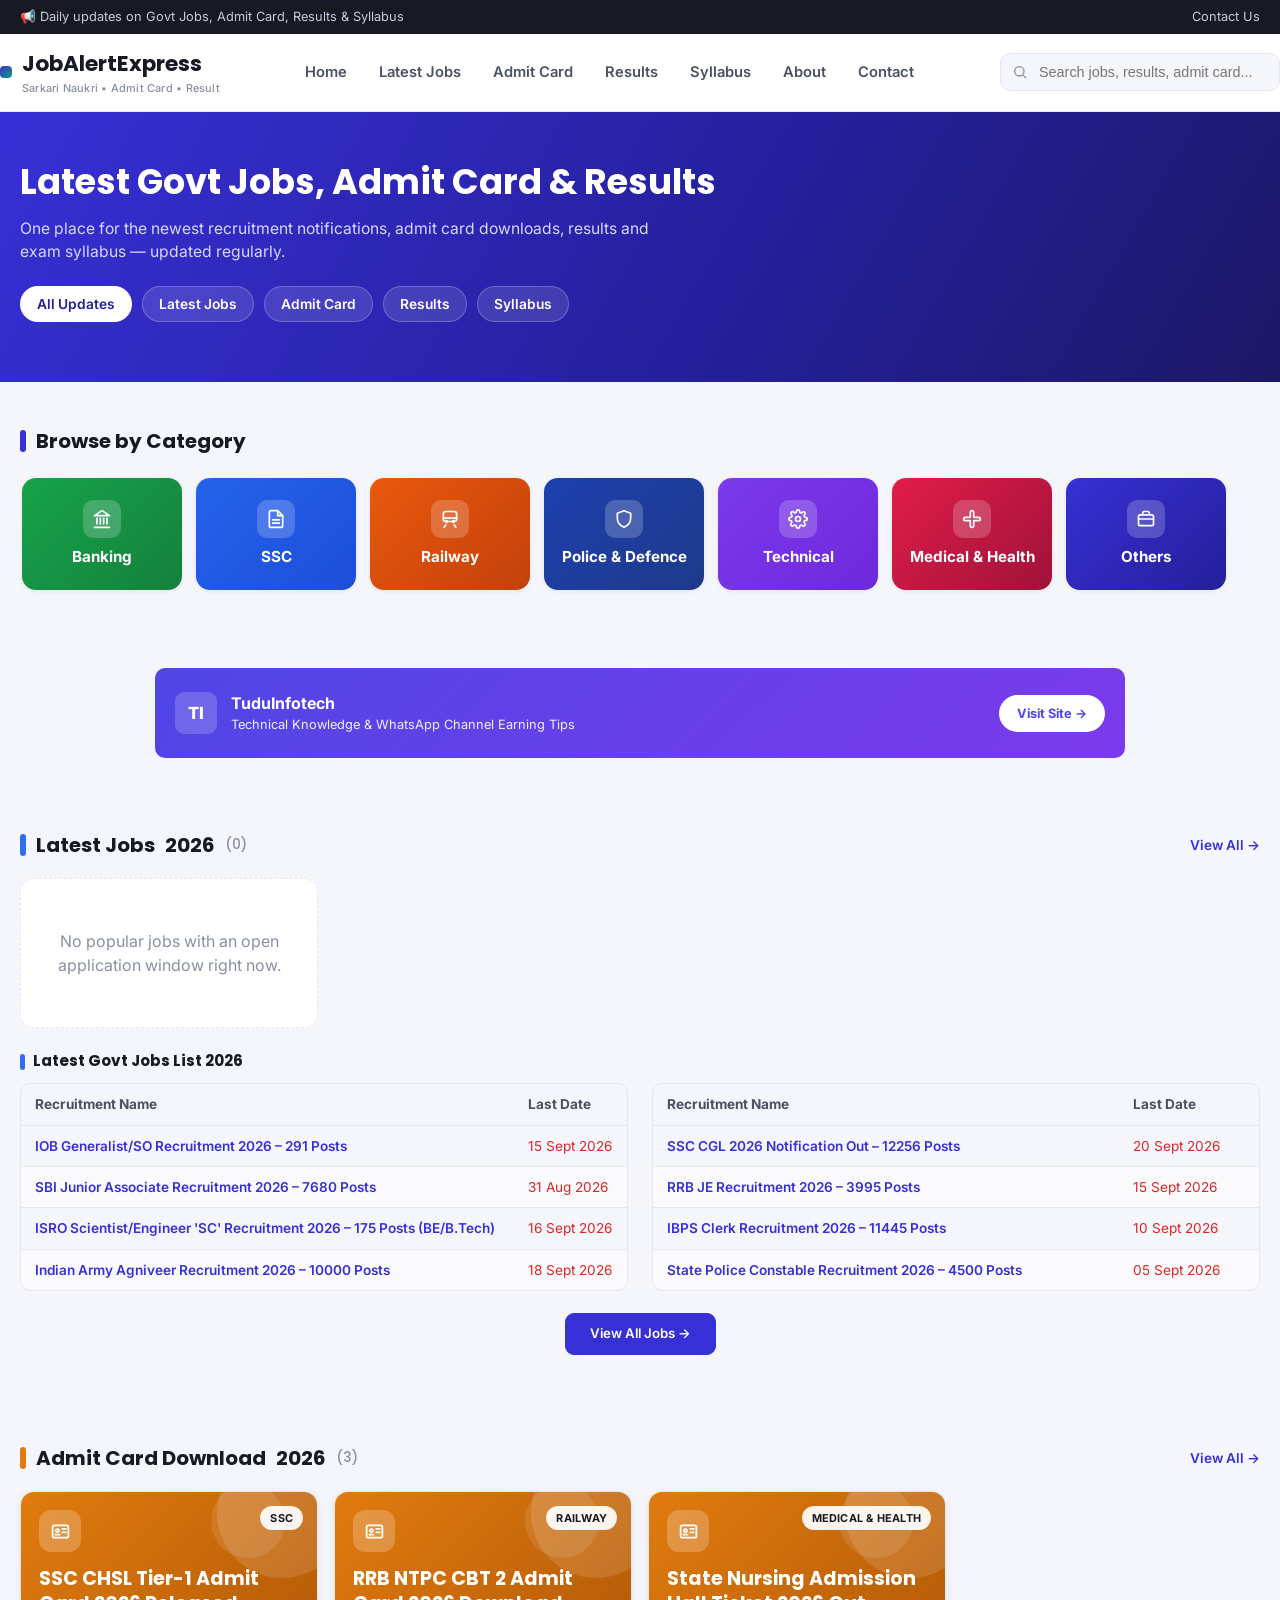
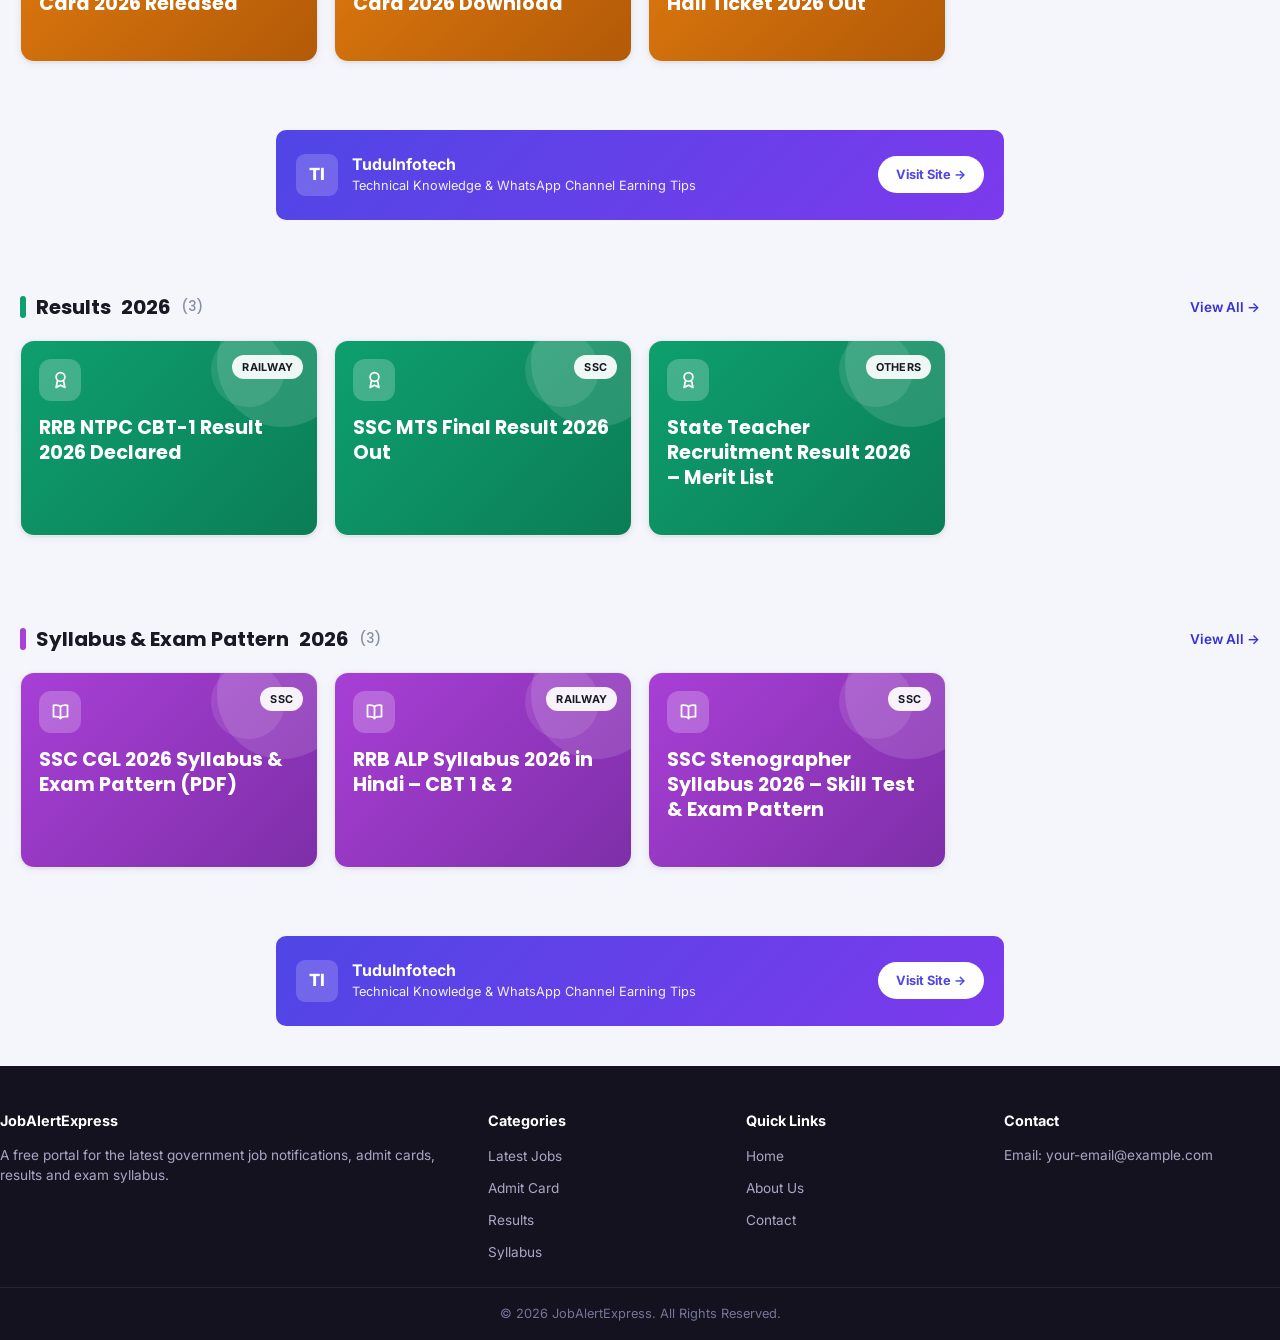
==== index.html @ 08c93937 "Initial commit: JobAlertExpress static job-recruitment site Static site (no backend/build step) for " ====
<!DOCTYPE html>
<html lang="en">
<head>
<meta charset="UTF-8">
<meta name="viewport" content="width=device-width, initial-scale=1.0">
<title>JobAlertExpress — Latest Govt Jobs, Admit Card & Results</title>
<meta name="description" content="Latest government job notifications, admit card downloads, results and exam syllabus at one place.">
<meta name="robots" content="index, follow">
<link rel="canonical" href="https://www.jobalertexpress.com/index.html">
<meta property="og:title" content="JobAlertExpress — Latest Govt Jobs, Admit Card & Results">
<meta property="og:description" content="Latest government job notifications, admit card downloads, results and exam syllabus at one place.">
<meta property="og:url" content="https://www.jobalertexpress.com/index.html">
<meta property="og:type" content="website">
<meta property="og:site_name" content="JobAlertExpress">
<meta name="twitter:card" content="summary">
<meta name="twitter:title" content="JobAlertExpress — Latest Govt Jobs, Admit Card & Results">
<meta name="twitter:description" content="Latest government job notifications, admit card downloads, results and exam syllabus at one place.">
<link rel="icon" href="data:image/svg+xml,<svg xmlns=%22http://www.w3.org/2000/svg%22 viewBox=%220 0 32 32%22><rect width=%2232%22 height=%2232%22 rx=%228%22 fill=%22%233730d6%22/><text x=%2216%22 y=%2222%22 font-size=%2218%22 text-anchor=%22middle%22 fill=%22white%22 font-family=%22sans-serif%22>J</text></svg>">
<link rel="stylesheet" href="css/style.css">
</head>
<body>

<div class="topbar">
  <div class="container">
    <span>📢 Daily updates on Govt Jobs, Admit Card, Results &amp; Syllabus</span>
    <span><a href="contact.html">Contact Us</a></span>
  </div>
</div>

<header class="site-header">
  <div class="container header-inner">
    <a href="index.html" class="brand">
      <span class="dot"></span>
      <span>JobAlertExpress<br><small>Sarkari Naukri • Admit Card • Result</small></span>
    </a>

    <nav class="main-nav" id="mainNav">
      <a href="index.html">Home</a>
      <a href="latest-jobs.html">Latest Jobs</a>
      <a href="admit-card.html">Admit Card</a>
      <a href="results.html">Results</a>
      <a href="syllabus.html">Syllabus</a>
      <a href="about.html">About</a>
      <a href="contact.html">Contact</a>
    </nav>

    <div style="display:flex; align-items:center; gap:10px;">
      <div class="search-wrap">
        <svg width="16" height="16" viewBox="0 0 24 24" fill="none" stroke="currentColor" stroke-width="2"><circle cx="11" cy="11" r="7"/><line x1="21" y1="21" x2="16.65" y2="16.65"/></svg>
        <input type="text" id="searchInput" placeholder="Search jobs, results, admit card..." autocomplete="off">
        <div class="search-results" id="searchResults"></div>
      </div>
      <button class="menu-toggle" id="menuToggle" aria-label="Toggle menu">☰</button>
    </div>
  </div>
</header>

<section class="hero">
  <div class="container">
    <h1>Latest Govt Jobs, Admit Card &amp; Results</h1>
    <p>One place for the newest recruitment notifications, admit card downloads, results and exam syllabus — updated regularly.</p>
    <div class="chip-row">
      <button class="chip active" data-filter="all">All Updates</button>
      <button class="chip" data-filter="jobs">Latest Jobs</button>
      <button class="chip" data-filter="admitcard">Admit Card</button>
      <button class="chip" data-filter="results">Results</button>
      <button class="chip" data-filter="syllabus">Syllabus</button>
    </div>
  </div>
</section>

<main class="container">

  <section class="section category-slider-section">
    <div class="section-head">
      <h2><span class="bar" style="background:var(--brand)"></span>Browse by Category</h2>
    </div>
    <div class="category-slider">
      <div class="category-slider-track" id="categorySliderTrack"></div>
    </div>
  </section>

  <div data-ad-slot="homeTop"></div>

  <section class="section cat-section" id="jobs" data-section="jobs">
    <div class="section-head">
      <h2><span class="bar" style="background:var(--job)"></span>Latest Jobs <span data-year></span> <span style="color:var(--muted); font-weight:500; font-size:.85rem;">(<span data-count="job">0</span>)</span></h2>
      <a class="view-all" href="latest-jobs.html">View All →</a>
    </div>
    <div class="grid" data-category="job"></div>

    <div id="categoryListSection"></div>

    <div style="text-align:center; margin-top:18px;">
      <a class="btn primary" href="latest-jobs.html" style="display:inline-flex; width:auto; padding:10px 24px;">View All Jobs →</a>
    </div>
  </section>

  <section class="section cat-section" id="admitcard" data-section="admitcard">
    <div class="section-head">
      <h2><span class="bar" style="background:var(--admitcard)"></span>Admit Card Download <span data-year></span> <span style="color:var(--muted); font-weight:500; font-size:.85rem;">(<span data-count="admitcard">0</span>)</span></h2>
      <a class="view-all" href="admit-card.html">View All →</a>
    </div>
    <div class="grid" data-category="admitcard"></div>
  </section>

  <div data-ad-slot="homeMiddle"></div>

  <section class="section cat-section" id="results" data-section="results">
    <div class="section-head">
      <h2><span class="bar" style="background:var(--result)"></span>Results <span data-year></span> <span style="color:var(--muted); font-weight:500; font-size:.85rem;">(<span data-count="result">0</span>)</span></h2>
      <a class="view-all" href="results.html">View All →</a>
    </div>
    <div class="grid" data-category="result"></div>
  </section>

  <section class="section cat-section" id="syllabus" data-section="syllabus">
    <div class="section-head">
      <h2><span class="bar" style="background:var(--syllabus)"></span>Syllabus &amp; Exam Pattern <span data-year></span> <span style="color:var(--muted); font-weight:500; font-size:.85rem;">(<span data-count="syllabus">0</span>)</span></h2>
      <a class="view-all" href="syllabus.html">View All →</a>
    </div>
    <div class="grid" data-category="syllabus"></div>
  </section>

  <div data-ad-slot="homeBottom"></div>

</main>

<footer id="contact">
  <div class="container footer-grid">
    <div>
      <h4>JobAlertExpress</h4>
      <p>A free portal for the latest government job notifications, admit cards, results and exam syllabus.</p>
    </div>
    <div>
      <h4>Categories</h4>
      <ul>
        <li><a href="latest-jobs.html">Latest Jobs</a></li>
        <li><a href="admit-card.html">Admit Card</a></li>
        <li><a href="results.html">Results</a></li>
        <li><a href="syllabus.html">Syllabus</a></li>
      </ul>
    </div>
    <div>
      <h4>Quick Links</h4>
      <ul>
        <li><a href="index.html">Home</a></li>
        <li><a href="about.html">About Us</a></li>
        <li><a href="contact.html">Contact</a></li>
      </ul>
    </div>
    <div>
      <h4>Contact</h4>
      <p>Email: your-email@example.com</p>
    </div>
  </div>
  <div class="footer-bottom">© 2026 JobAlertExpress. All Rights Reserved.</div>
</footer>

<script src="data/posts.js"></script>
<script src="data/ads.js"></script>
<script src="js/common.js"></script>
<script src="js/ads.js"></script>
<script src="js/app.js"></script>
</body>
</html>
---- css/style.css ----
@import url('https://fonts.googleapis.com/css2?family=Poppins:wght@500;600;700&family=Inter:wght@400;500;600&display=swap');

:root{
  --ink: #171923;
  --ink-soft: #4a5160;
  --muted: #8890a0;
  --line: #e6e8f0;
  --bg: #f5f6fb;
  --card: #ffffff;

  --brand: #3730d6;
  --brand-dark: #241f99;
  --brand-light: #eceafd;

  --job: #2f6fed;
  --job-bg: #eaf1ff;
  --admitcard: #e07b0e;
  --admitcard-bg: #fff3e6;
  --result: #0e9f6e;
  --result-bg: #e6f9f1;
  --syllabus: #a83fd6;
  --syllabus-bg: #f6e9fc;

  --danger: #dc2626;

  --radius: 14px;
  --shadow: 0 2px 10px rgba(23,25,35,.06), 0 1px 2px rgba(23,25,35,.05);
  --shadow-hover: 0 10px 24px rgba(23,25,35,.10);
}

*{ box-sizing: border-box; }
html{ scroll-behavior: smooth; }
body{
  margin:0;
  font-family:'Inter',system-ui,sans-serif;
  color:var(--ink);
  background:var(--bg);
  line-height:1.5;
}
h1,h2,h3,.brand{ font-family:'Poppins',system-ui,sans-serif; }
a{ color:inherit; text-decoration:none; }
img{ max-width:100%; display:block; }
.container{ width:100%; max-width:1320px; margin:0 auto; padding:0 20px; }
button{ font-family:inherit; cursor:pointer; }

/* ---------- Top bar ---------- */
.topbar{
  background:var(--ink);
  color:#c9cbe0;
  font-size:.8rem;
}
.topbar .container{ display:flex; justify-content:space-between; align-items:center; height:34px; gap:12px; flex-wrap:wrap; }
.topbar a{ color:#c9cbe0; }
.topbar a:hover{ color:#fff; }

/* ---------- Header ---------- */
header.site-header{
  position:sticky; top:0; z-index:50;
  background:var(--card);
  border-bottom:1px solid var(--line);
}
.header-inner{
  display:flex; align-items:center; justify-content:space-between;
  gap:20px; padding:14px 0;
}
.brand{
  display:flex; align-items:center; gap:10px;
  font-weight:700; font-size:1.35rem; color:var(--ink);
}
.brand .dot{
  width:12px; height:12px; border-radius:4px;
  background:linear-gradient(135deg,var(--brand),var(--result));
  display:inline-block;
}
.brand small{ display:block; font-family:'Inter',sans-serif; font-weight:500; font-size:.68rem; color:var(--muted); letter-spacing:.02em; }

nav.main-nav{ display:flex; gap:4px; }
nav.main-nav a{
  padding:8px 14px; border-radius:8px; font-weight:600; font-size:.92rem; color:var(--ink-soft);
  white-space:nowrap;
}
nav.main-nav a:hover{ background:var(--brand-light); color:var(--brand); }

.search-wrap{ position:relative; width:280px; }
.search-wrap input{
  width:100%; padding:10px 14px 10px 38px; border-radius:10px;
  border:1px solid var(--line); background:var(--bg); font-size:.9rem; color:var(--ink);
  outline:none; transition:border-color .15s, background .15s;
}
.search-wrap input:focus{ border-color:var(--brand); background:#fff; }
.search-wrap svg{ position:absolute; left:12px; top:50%; transform:translateY(-50%); color:var(--muted); }

.search-results{
  position:absolute; top:calc(100% + 8px); left:0; right:0;
  background:#fff; border:1px solid var(--line); border-radius:12px;
  box-shadow:var(--shadow-hover); max-height:360px; overflow-y:auto;
  display:none; z-index:60;
}
.search-results.show{ display:block; }
.search-results a{
  display:flex; gap:8px; align-items:baseline; padding:10px 14px;
  border-bottom:1px solid var(--line); font-size:.86rem;
}
.search-results a:last-child{ border-bottom:none; }
.search-results a:hover{ background:var(--brand-light); }
.search-results .sr-title{ font-weight:600; flex:1; }
.search-results .sr-empty{ padding:16px; color:var(--muted); font-size:.86rem; text-align:center; }

.menu-toggle{ display:none; background:none; border:none; font-size:1.5rem; color:var(--ink); }

/* ---------- Hero ---------- */
.hero{
  background:linear-gradient(120deg,var(--brand) 0%, var(--brand-dark) 60%, #1c1866 100%);
  color:#fff; padding:44px 0 60px;
}
.hero h1{ font-size:clamp(1.5rem,3.2vw,2.2rem); margin:0 0 8px; }
.hero p{ margin:0 0 22px; color:#d9d8ff; max-width:640px; font-size:.98rem; }

.chip-row{ display:flex; flex-wrap:wrap; gap:10px; margin-top:18px; }
.chip{
  background:rgba(255,255,255,.12); border:1px solid rgba(255,255,255,.22);
  color:#fff; padding:9px 16px; border-radius:999px; font-size:.86rem; font-weight:600;
  transition:background .15s, transform .15s;
}
.chip:hover{ background:rgba(255,255,255,.22); transform:translateY(-1px); }
.chip.active{ background:#fff; color:var(--brand-dark); }

/* ---------- Section headers ---------- */
.section{ padding:44px 0; }
.page-intro{
  color:var(--ink-soft); font-size:.92rem; line-height:1.65; max-width:900px; margin:10px 0 20px;
}
.content-heading{
  font-size:1.15rem; margin:30px 0 12px; display:flex; align-items:center; gap:10px; color:var(--ink);
}
.content-heading .bar{ width:6px; height:20px; border-radius:3px; background:var(--brand); display:inline-block; }

.content-with-sidebar{ display:grid; grid-template-columns:2fr 1fr; gap:24px; align-items:start; margin-top:10px; }
.content-with-sidebar aside{ position:sticky; top:104px; }

.section-head{
  display:flex; align-items:center; justify-content:space-between; margin-bottom:18px; gap:12px; flex-wrap:wrap;
}
.section-head h2{
  font-size:1.25rem; margin:0; display:flex; align-items:center; gap:10px;
}
.section-head .bar{ width:6px; height:22px; border-radius:3px; display:inline-block; }
.view-all{ font-size:.85rem; font-weight:600; color:var(--brand); }
.view-all:hover{ text-decoration:underline; }

/* ---------- Category slider (homepage) ---------- */
.category-slider{ position:relative; display:flex; align-items:center; gap:10px; }
.category-slider-track{
  display:flex; gap:14px; overflow-x:auto; scroll-snap-type:x mandatory; scroll-behavior:smooth;
  padding:4px 2px 10px; flex:1; scrollbar-width:none;
}
.category-slider-track::-webkit-scrollbar{ display:none; }
.category-slide{
  scroll-snap-align:start; flex:0 0 160px; display:flex; flex-direction:column; align-items:center;
  justify-content:center; gap:8px; padding:22px 14px; border-radius:14px; color:#fff; text-decoration:none;
  box-shadow:0 1px 4px rgba(23,25,35,.08); transition:transform .15s, box-shadow .15s;
}
.category-slide:hover{ transform:translateY(-3px); box-shadow:0 4px 12px rgba(23,25,35,.10); }
.category-slide-icon{
  width:38px; height:38px; display:flex; align-items:center; justify-content:center;
  background:rgba(255,255,255,.2); border-radius:10px;
}
.category-slide-icon svg{ width:20px; height:20px; }
.category-slide-label{ font-weight:700; font-size:.95rem; }
.category-slide-count{ font-size:.75rem; opacity:.9; }

/* ---------- Category pills (homepage, duplicate of the slider above) ---------- */
.category-pills{ display:flex; flex-wrap:wrap; gap:12px; }
.category-pill{
  display:inline-flex; align-items:center; gap:9px; padding:8px 18px 8px 8px;
  border-radius:999px; background:var(--card); border:1px solid var(--line); color:var(--ink);
  text-decoration:none; font-weight:700; font-size:.88rem;
  box-shadow:0 1px 3px rgba(23,25,35,.06); transition:transform .15s, box-shadow .15s, border-color .15s;
}
.category-pill:hover{ transform:translateY(-2px); box-shadow:0 3px 8px rgba(23,25,35,.08); border-color:var(--brand); }
.category-pill-icon{
  width:28px; height:28px; flex-shrink:0; border-radius:50%; color:#fff;
  display:flex; align-items:center; justify-content:center;
}
.category-pill-icon svg{ width:15px; height:15px; }
/* ---------- Cards grid ---------- */
.grid{ display:grid; grid-template-columns:repeat(3,1fr); gap:16px; }
.grid[data-category], #categoryGrid, #sectorGrid{ grid-template-columns:repeat(4,1fr); }
.related-grid{ grid-template-columns:repeat(2,1fr); }
.card{
  background:var(--card); border:1px solid var(--line); border-radius:var(--radius);
  padding:0; overflow:hidden; box-shadow:var(--shadow); transition:box-shadow .15s, transform .15s;
  display:flex; flex-direction:column;
}
.card:hover{ box-shadow:var(--shadow-hover); transform:translateY(-2px); }

.badge{
  display:inline-flex; align-items:center; gap:6px;
  font-size:.7rem; font-weight:700; letter-spacing:.03em; text-transform:uppercase;
  padding:4px 10px; border-radius:999px; width:fit-content;
}
.badge.job{ color:var(--job); background:var(--job-bg); }
.badge.admitcard{ color:var(--admitcard); background:var(--admitcard-bg); }
.badge.result{ color:var(--result); background:var(--result-bg); }
.badge.syllabus{ color:var(--syllabus); background:var(--syllabus-bg); }

/* Card banner (coloured header with icon + title) */
.card-banner{ position:relative; padding:18px 18px 40px; overflow:hidden; color:#fff; flex:1; display:flex; flex-direction:column; }
.card-banner.job{ background:linear-gradient(135deg, var(--job), #1d4fbf); }
.card-banner.admitcard{ background:linear-gradient(135deg, var(--admitcard), #b35a08); }
.card-banner.result{ background:linear-gradient(135deg, var(--result), #0b7d57); }
.card-banner.syllabus{ background:linear-gradient(135deg, var(--syllabus), #7e2fa8); }
.card-banner-decor{
  position:absolute; top:-44px; right:-30px; width:130px; height:130px; border-radius:50%;
  background:rgba(255,255,255,.12); pointer-events:none;
}
.card-banner-decor::after{
  content:''; position:absolute; top:36px; left:-6px; width:74px; height:74px; border-radius:50%;
  background:rgba(255,255,255,.10);
}
.card-icon-badge{
  position:relative; z-index:1; width:42px; height:42px; border-radius:12px;
  background:rgba(255,255,255,.22); display:flex; align-items:center; justify-content:center; margin-bottom:14px;
}
.card-icon-badge svg{ width:21px; height:21px; }
.card-category-badge{
  position:absolute; top:14px; right:14px; z-index:1; max-width:56%;
  font-size:.68rem; font-weight:700; letter-spacing:.02em; text-transform:uppercase; text-align:right;
  padding:4px 10px; border-radius:999px; background:rgba(255,255,255,.92); color:var(--ink);
  overflow:hidden; text-overflow:ellipsis; white-space:nowrap;
}
.card-title{ position:relative; z-index:1; font-size:1.2rem; margin:0 0 4px; line-height:1.32; }
.card-title a{ color:#fff; }
.card-title a:hover{ text-decoration:underline; }

/* Card body */
.card-body{ padding:16px 18px 18px; display:flex; flex-direction:column; gap:12px; flex:1; }
.card-org{ font-size:.85rem; color:var(--ink-soft); font-weight:600; line-height:1.4; }
.card-footer{
  display:flex; align-items:center; justify-content:space-between; gap:10px;
  margin-top:auto; padding-top:12px; border-top:1px dashed var(--line);
}
.card-footer .card-last-date{ font-size:.78rem; color:var(--muted); white-space:nowrap; }
.card-footer .card-last-date b{ color:var(--ink-soft); }

.btn-visit{
  display:inline-flex; align-items:center; gap:6px; padding:8px 16px; border-radius:9px;
  font-size:.8rem; font-weight:700; color:#fff; white-space:nowrap; flex-shrink:0;
  transition:filter .15s;
}
.btn-visit:hover{ filter:brightness(.9); }
.btn-visit.job{ background:var(--job); }
.btn-visit.admitcard{ background:var(--admitcard); }
.btn-visit.result{ background:var(--result); }
.btn-visit.syllabus{ background:var(--syllabus); }

.card-actions{ display:flex; gap:8px; margin-top:4px; }
.btn{
  display:inline-flex; align-items:center; justify-content:center; gap:6px;
  padding:9px 14px; border-radius:9px; font-size:.83rem; font-weight:600;
  border:1px solid var(--line); background:#fff; color:var(--ink-soft); flex:1;
}
.btn:hover{ background:var(--bg); }
.btn.primary{ background:var(--brand); border-color:var(--brand); color:#fff; }
.btn.primary:hover{ background:var(--brand-dark); }

/* ---------- About / static section ---------- */
.about-box{
  background:var(--card); border:1px solid var(--line); border-radius:var(--radius);
  padding:26px 28px; box-shadow:var(--shadow);
}
.about-box h2{ font-size:1.1rem; margin:0 0 10px; }
.about-box p{ color:var(--ink-soft); font-size:.92rem; margin:0 0 10px; }

/* ---------- Empty state ---------- */
.empty-state{
  text-align:center; padding:50px 20px; color:var(--muted); background:var(--card);
  border:1px dashed var(--line); border-radius:var(--radius);
}

/* ---------- Footer ---------- */
footer{ background:#14121f; color:#a9a7c4; margin-top:40px; }
.footer-grid{
  display:grid; grid-template-columns:2fr 1fr 1fr 1.2fr; gap:28px;
  padding:44px 0 24px;
}
.footer-grid h4{ color:#fff; font-size:.9rem; margin:0 0 12px; }
.footer-grid p, .footer-grid a{ font-size:.85rem; color:#a9a7c4; }
.footer-grid ul{ list-style:none; padding:0; margin:0; display:flex; flex-direction:column; gap:8px; }
.footer-grid a:hover{ color:#fff; }
.footer-bottom{
  border-top:1px solid rgba(255,255,255,.08); text-align:center; padding:16px 0; font-size:.8rem; color:#767497;
}

/* ---------- Detail page ---------- */
.detail-wrap{ display:grid; grid-template-columns:220px 2fr 1fr; gap:24px; align-items:start; }
.left-sidebar{
  display:flex; flex-direction:column; gap:16px;
  position:sticky; top:104px; max-height:calc(100vh - 120px); overflow-y:auto;
}
.left-sidebar .toc-box{ margin:0; }
.main-col{ display:flex; flex-direction:column; gap:16px; }
.detail-card{
  background:var(--card); border:1px solid var(--line); border-radius:var(--radius);
  padding:28px; box-shadow:var(--shadow);
}
.detail-banner{
  margin:-28px -28px 20px; border-radius:var(--radius) var(--radius) 0 0;
  overflow:hidden; background:var(--bg);
}
.detail-banner img{ width:100%; max-height:360px; object-fit:cover; display:block; }
.detail-card h1{ font-size:1.4rem; margin:10px 0; }
.detail-card .org{ color:var(--muted); font-size:.9rem; margin-bottom:14px; }
.quick-info-block{
  background:var(--bg); border:1px solid var(--line); border-radius:10px;
  padding:4px 16px; margin-bottom:18px;
}
.quick-info-block .dates-table{ margin:0; }
.quick-info-block .dates-table tr:last-child td{ border-bottom:none; }
.detail-card .desc p{ color:var(--ink-soft); font-size:.94rem; margin:0 0 14px; }
.breadcrumb{ font-size:.82rem; color:var(--muted); margin-bottom:14px; }
.breadcrumb a{ color:var(--brand); }

.text-danger{ color:var(--danger) !important; }

.dates-table{ width:100%; border-collapse:collapse; margin-top:6px; }
.dates-table td{ padding:9px 0; border-bottom:1px solid var(--line); font-size:.88rem; }
.dates-table td:first-child{ color:var(--muted); }
.dates-table td:last-child{ text-align:right; font-weight:600; color:var(--ink); }

.side-card{
  background:var(--card); border:1px solid var(--line); border-radius:var(--radius);
  padding:20px; box-shadow:var(--shadow);
}
.side-card h3{ font-size:.9rem; margin:0 0 12px; }
.side-card .btn{ width:100%; margin-bottom:8px; }

aside{ display:flex; flex-direction:column; gap:16px; }

.latest-list{ list-style:none; margin:0; padding:0; display:flex; flex-direction:column; gap:4px; }
.latest-list li + li{ border-top:1px dashed var(--line); }
.latest-list a{ display:flex; flex-direction:column; gap:3px; padding:10px 2px; }
.latest-list a:hover .ll-title{ color:var(--brand); }
.latest-list .ll-title{ font-size:.85rem; font-weight:600; color:var(--ink); line-height:1.35; }
.latest-list .ll-date{ font-size:.74rem; color:var(--muted); }
.latest-list .ll-empty{ font-size:.85rem; color:var(--muted); padding:6px 2px; }

/* Homepage jobs list — left/right column table, each with its own
   Recruitment Name / Last Date header. */
.homejobs-columns{ display:grid; grid-template-columns:1fr 1fr; gap:16px 24px; align-items:start; }

.view-all-link{
  display:block; text-align:right; margin-top:10px; padding-top:10px;
  border-top:1px solid var(--line); font-size:.82rem; font-weight:600; color:var(--brand);
}
.view-all-link:hover{ text-decoration:underline; }

/* ---------- Table of contents ---------- */
.toc-box{
  background:var(--brand-light); border:1px solid #d9d5fb; border-radius:10px;
  padding:14px 18px; margin:16px 0 20px;
}
.toc-box h3{
  display:flex; align-items:center; gap:6px;
  font-size:.72rem; text-transform:uppercase; letter-spacing:.05em;
  color:var(--brand-dark); margin:0 0 8px; font-family:'Inter',sans-serif; font-weight:700;
}
.toc-box h3 svg{ width:14px; height:14px; flex-shrink:0; }
.toc-box ol{ margin:0; padding-left:18px; display:flex; flex-direction:column; gap:6px; }
.toc-box a{ font-size:.87rem; color:var(--ink-soft); }
.toc-box a:hover{ color:var(--brand); text-decoration:underline; }

.toc-toggle{
  display:flex; align-items:center; justify-content:space-between; gap:8px;
  width:100%; background:none; border:none; padding:0; margin:0; cursor:default; font-family:inherit; text-align:left;
}
.toc-toggle h3{ flex:1; }
.toc-chevron{ width:16px; height:16px; flex-shrink:0; color:var(--brand-dark); transition:transform .2s; display:none; }
.toc-box.open .toc-chevron{ transform:rotate(180deg); }

/* ---------- Category filter bar ---------- */
.category-filter-bar{ display:flex; align-items:center; gap:10px; margin:0; flex-wrap:wrap; }
.category-filter-bar:empty{ display:none; margin:0; }
.category-filter-label{ font-size:.85rem; font-weight:600; color:var(--ink-soft); }
.category-filter-select{
  padding:9px 14px; border-radius:9px; border:1px solid var(--line); background:var(--card);
  font-size:.86rem; font-family:inherit; color:var(--ink); cursor:pointer; min-width:200px;
}
.category-filter-select:focus{ outline:none; border-color:var(--brand); }

/* ---------- Info tables (structured facts pulled out of the notification) ---------- */
.info-table-block{ margin:22px 0; }
.info-table-heading{
  font-size:.95rem; margin:0 0 10px; display:flex; align-items:center; gap:8px;
}
.info-table-heading::before{
  content:''; width:5px; height:16px; border-radius:3px; background:var(--job); display:inline-block;
}
.info-table-wrap{ overflow-x:auto; border:1px solid var(--line); border-radius:10px; }
.info-table{ width:100%; border-collapse:collapse; font-size:.85rem; min-width:420px; }
.info-table thead th{
  background:var(--bg); color:var(--ink-soft); font-weight:700; text-align:left;
  padding:10px 14px; border-bottom:1px solid var(--line); white-space:nowrap;
}
.info-table tbody td{ padding:10px 14px; border-bottom:1px solid var(--line); color:var(--ink); }
.info-table tbody td a{ color:var(--brand); font-weight:600; }
.info-table tbody td a:hover{ text-decoration:underline; }
.info-table tbody tr:last-child td{ border-bottom:none; }
.info-table tbody tr:nth-child(even){ background:#fafafd; }

/* ---------- How to Apply ---------- */
.howto-intro{ color:var(--ink-soft); font-size:.9rem; margin:0 0 12px; }
.howto-steps{ margin:0 0 18px; padding-left:20px; display:flex; flex-direction:column; gap:10px; }
.howto-steps li{ color:var(--ink-soft); font-size:.9rem; line-height:1.5; padding-left:4px; }
.howto-steps li::marker{ color:var(--brand); font-weight:700; }

/* ---------- FAQ ---------- */
.faq-item{ border-bottom:1px solid var(--line); padding:12px 0; }
.faq-item summary{
  cursor:pointer; font-weight:600; font-size:.9rem; color:var(--ink);
  list-style:none; display:flex; justify-content:space-between; align-items:center; gap:10px;
}
.faq-item summary::-webkit-details-marker{ display:none; }
.faq-item summary::after{
  content:'+'; font-size:1.2rem; line-height:1; color:var(--brand); flex-shrink:0; transition:transform .15s;
}
.faq-item[open] summary::after{ transform:rotate(45deg); }
.faq-item p{ margin:10px 0 0; color:var(--ink-soft); font-size:.87rem; }

/* ---------- Share overlay (floating bottom-center bar) ---------- */
.share-overlay{
  position:fixed; left:50%; bottom:20px; transform:translateX(-50%);
  display:flex; align-items:center; gap:10px;
  background:var(--card); border:1px solid var(--line); border-radius:999px;
  padding:8px 14px; box-shadow:var(--shadow-hover); z-index:72;
}
.share-overlay-label{
  display:flex; align-items:center; gap:6px; font-size:.82rem; font-weight:700;
  color:var(--ink-soft); padding-right:6px; border-right:1px solid var(--line); white-space:nowrap;
}
.share-overlay-label svg{ width:15px; height:15px; color:var(--brand); }
.share-overlay-btn{
  width:34px; height:34px; border-radius:50%; flex-shrink:0; border:none;
  display:flex; align-items:center; justify-content:center; color:#fff; cursor:pointer;
  transition:transform .15s;
}
.share-overlay-btn:hover{ transform:translateY(-2px); }
.share-overlay-btn svg{ width:16px; height:16px; }
.share-overlay-btn.whatsapp{ background:#25D366; }
.share-overlay-btn.facebook{ background:#1877F2; }
.share-overlay-btn.telegram{ background:#229ED9; }
.share-overlay-btn.copy{ background:var(--bg); color:var(--ink-soft); border:1px solid var(--line); font-family:inherit; }
.share-overlay-btn.copy.copied{ color:#fff; background:var(--result); border-color:var(--result); }

/* ---------- Card heading design (icon badge + title, used across every section) ---------- */
.card-heading{
  display:flex; align-items:center; gap:10px; font-size:.95rem;
  margin:0 0 14px; padding-bottom:12px; border-bottom:1px solid var(--line);
}
.card-heading-icon{
  width:32px; height:32px; border-radius:9px; flex-shrink:0;
  display:flex; align-items:center; justify-content:center; color:#fff;
  box-shadow:0 3px 8px rgba(23,25,35,.14);
}
.card-heading-icon svg{ width:16px; height:16px; }
.card-heading-icon.share{ background:linear-gradient(135deg, var(--brand), var(--brand-dark)); }
.card-heading-icon.follow{ background:linear-gradient(135deg, #f6a94a, #e6672c); }
.card-heading-icon.links{ background:linear-gradient(135deg, #64748b, #334155); }
.card-heading-icon.howto{ background:linear-gradient(135deg, var(--result), #0b7d57); }
.card-heading-icon.selection{ background:linear-gradient(135deg, var(--syllabus), #7e2fa8); }
.card-heading-icon.examprep{ background:linear-gradient(135deg, #f59e0b, #b45309); }
.card-heading-icon.faq{ background:linear-gradient(135deg, #ec4899, #be185d); }
.card-heading-icon.jobs{ background:linear-gradient(135deg, var(--job), #1d4fbf); }
.card-heading-icon.admitcard{ background:linear-gradient(135deg, var(--admitcard), #b35a08); }
.card-heading-icon.results{ background:linear-gradient(135deg, var(--result), #0b7d57); }
.card-heading-icon.related{ background:linear-gradient(135deg, #6366f1, #4338ca); }

/* ---------- Follow Us: join-channel buttons ---------- */
.join-channels{ display:flex; flex-direction:column; gap:10px; }
.join-channel-btn{
  display:flex; align-items:center; gap:10px; padding:12px 16px; border-radius:12px;
  color:#fff; font-weight:700; font-size:.87rem; position:relative;
  animation:pulse-ring 2.2s ease-out infinite; transition:transform .15s, box-shadow .15s;
}
.join-channel-btn:hover{ animation-play-state:paused; transform:translateY(-2px); box-shadow:var(--shadow-hover); }
.join-channel-icon{ width:22px; height:22px; flex-shrink:0; display:flex; }
.join-channel-icon svg{ width:100%; height:100%; }
.join-channel-btn.whatsapp{ background:linear-gradient(135deg, #29d366, #128c4a); }
.join-channel-btn.telegram{ background:linear-gradient(135deg, #3fb2e8, #1d7fb8); }

@keyframes pulse-ring{
  0%   { box-shadow:0 0 0 0 rgba(255,255,255,.55); }
  70%  { box-shadow:0 0 0 9px rgba(255,255,255,0); }
  100% { box-shadow:0 0 0 0 rgba(255,255,255,0); }
}

/* ---------- Ad slots (controlled from data/ads.js) ---------- */
[data-ad-slot]{ display:flex; justify-content:center; margin:24px 0 28px; }
aside [data-ad-slot]{ margin:0; }
aside [data-ad-slot] .ad-slot{ max-width:none !important; }
.ad-slot{ width:100%; }
.ad-image{ display:block; border-radius:10px; overflow:hidden; }
.ad-image img{ width:100%; height:auto; display:block; }
.ad-placeholder{
  width:100%; min-height:90px; display:flex; flex-direction:column; align-items:center; justify-content:center;
  gap:4px; border:1px dashed #c7c9db; border-radius:10px; color:var(--muted);
  background:repeating-linear-gradient(45deg, #f1f1f8, #f1f1f8 10px, #eaeaf4 10px, #eaeaf4 20px);
}
.ad-placeholder span{ font-size:.75rem; font-weight:700; letter-spacing:.06em; text-transform:uppercase; }
.ad-placeholder small{ font-size:.7rem; }

/* ---------- Back to top ---------- */
.back-to-top{
  position:fixed; right:22px; bottom:86px; width:46px; height:46px; border-radius:50%;
  background:var(--brand); color:#fff; border:none; display:flex; align-items:center; justify-content:center;
  box-shadow:var(--shadow-hover); opacity:0; pointer-events:none; transform:translateY(10px);
  transition:opacity .2s, transform .2s; z-index:70;
}
.back-to-top.show{ opacity:1; pointer-events:auto; transform:translateY(0); }
.back-to-top:hover{ background:var(--brand-dark); }
.back-to-top svg{ width:20px; height:20px; }

/* ---------- Responsive ---------- */
@media (max-width: 960px){
  .grid{ grid-template-columns:repeat(2,1fr); }
  .grid[data-category], #categoryGrid, #sectorGrid{ grid-template-columns:repeat(2,1fr); }
  .footer-grid{ grid-template-columns:1fr 1fr; }
  .detail-wrap{ grid-template-columns:1fr; }
  .content-with-sidebar{ grid-template-columns:1fr; }
  .content-with-sidebar aside{ position:static; }
  .left-sidebar{ position:static; max-height:none; overflow-y:visible; }

  .toc-toggle{ cursor:pointer; }
  .toc-chevron{ display:block; }
  .toc-box ol{ display:none; }
  .toc-box.open ol{ display:flex; }
}
@media (max-width: 720px){
  nav.main-nav{
    position:fixed; top:0; right:-280px; height:100vh; width:260px; background:#fff;
    flex-direction:column; padding:70px 18px 18px; box-shadow:-8px 0 24px rgba(0,0,0,.12);
    transition:right .2s ease; z-index:80;
  }
  nav.main-nav.open{ right:0; }
  .menu-toggle{ display:block; flex-shrink:0; }
  .search-wrap{ width:170px; }
  .grid{ grid-template-columns:1fr; }
  .grid[data-category], #categoryGrid, #sectorGrid{ grid-template-columns:1fr; }
  .footer-grid{ grid-template-columns:1fr; }
  .hero{ padding:32px 0 40px; }
  .homejobs-columns{ grid-template-columns:1fr; }
}
@media (max-width: 480px){
  .header-inner{ flex-wrap:wrap; row-gap:10px; }
  .brand small{ display:none; }
  .header-inner > div{ width:100%; justify-content:flex-end; }
  .search-wrap{ width:100%; flex:1; }
}
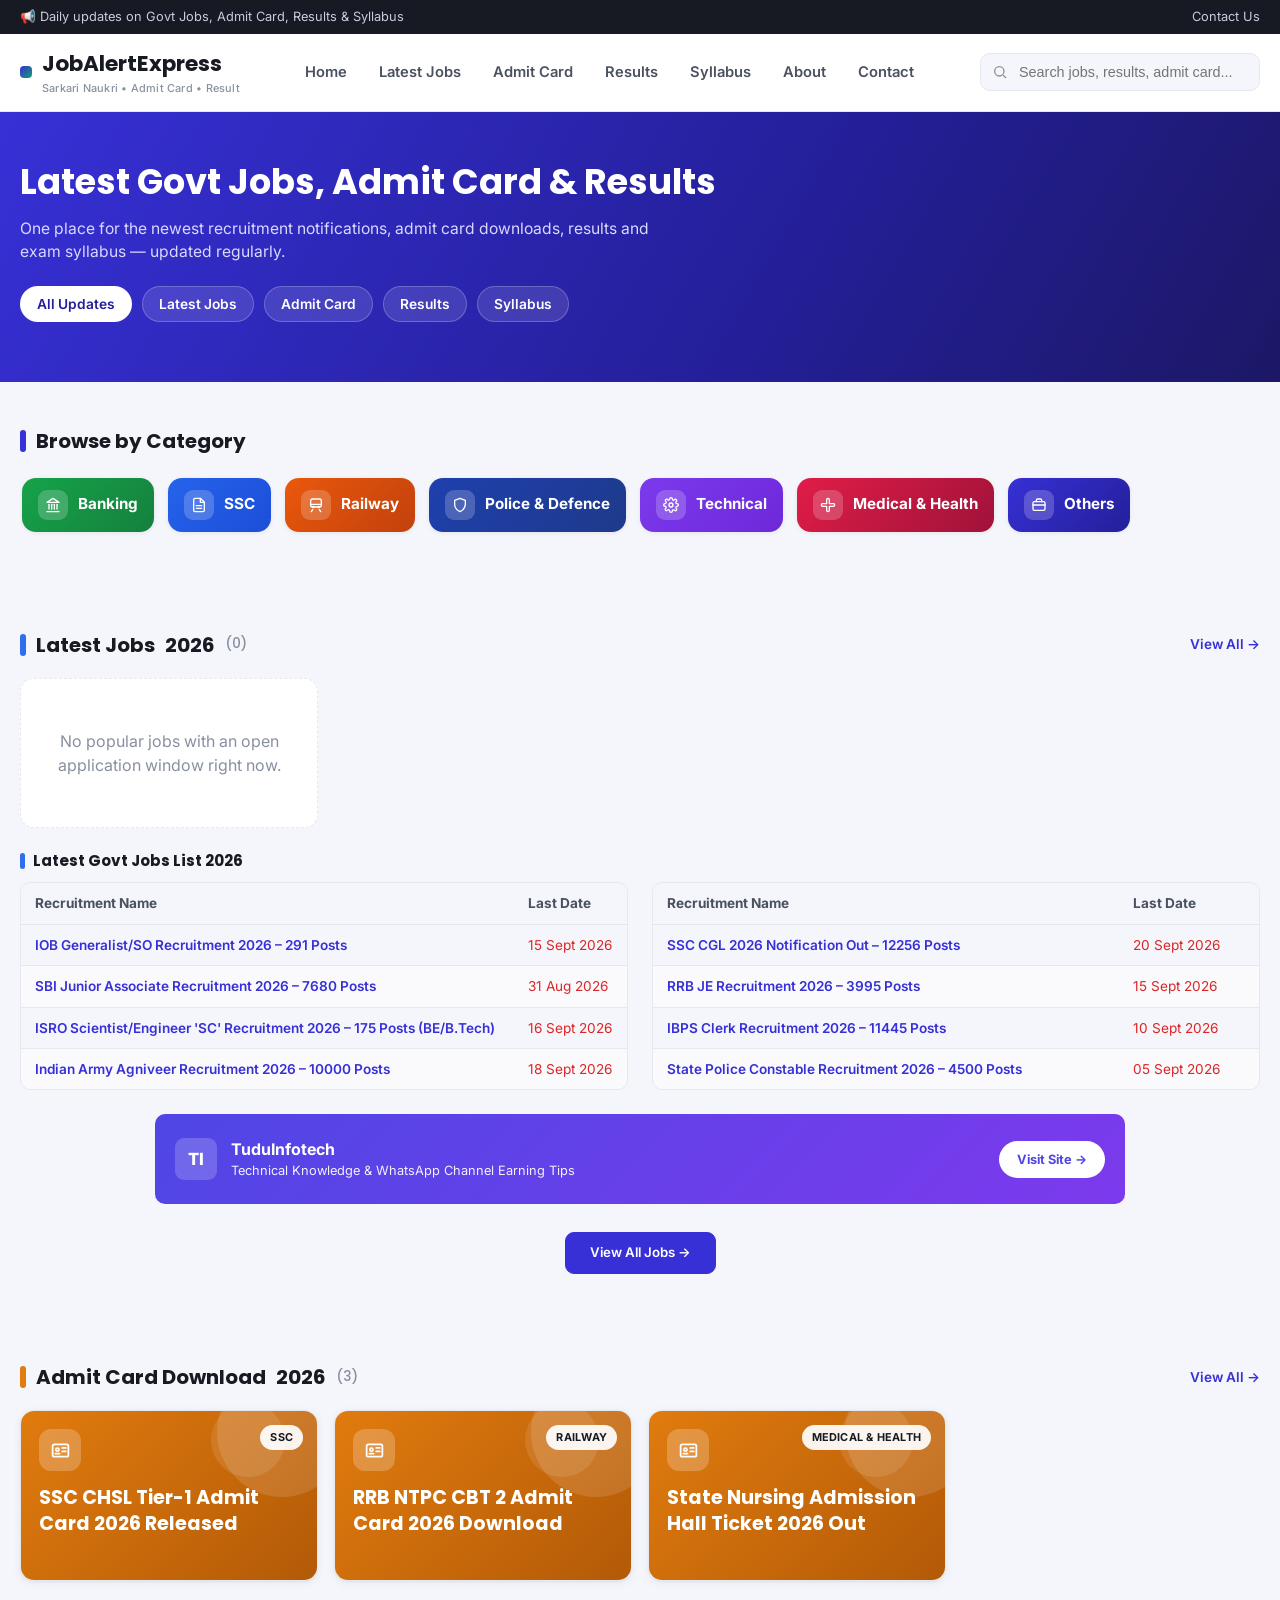
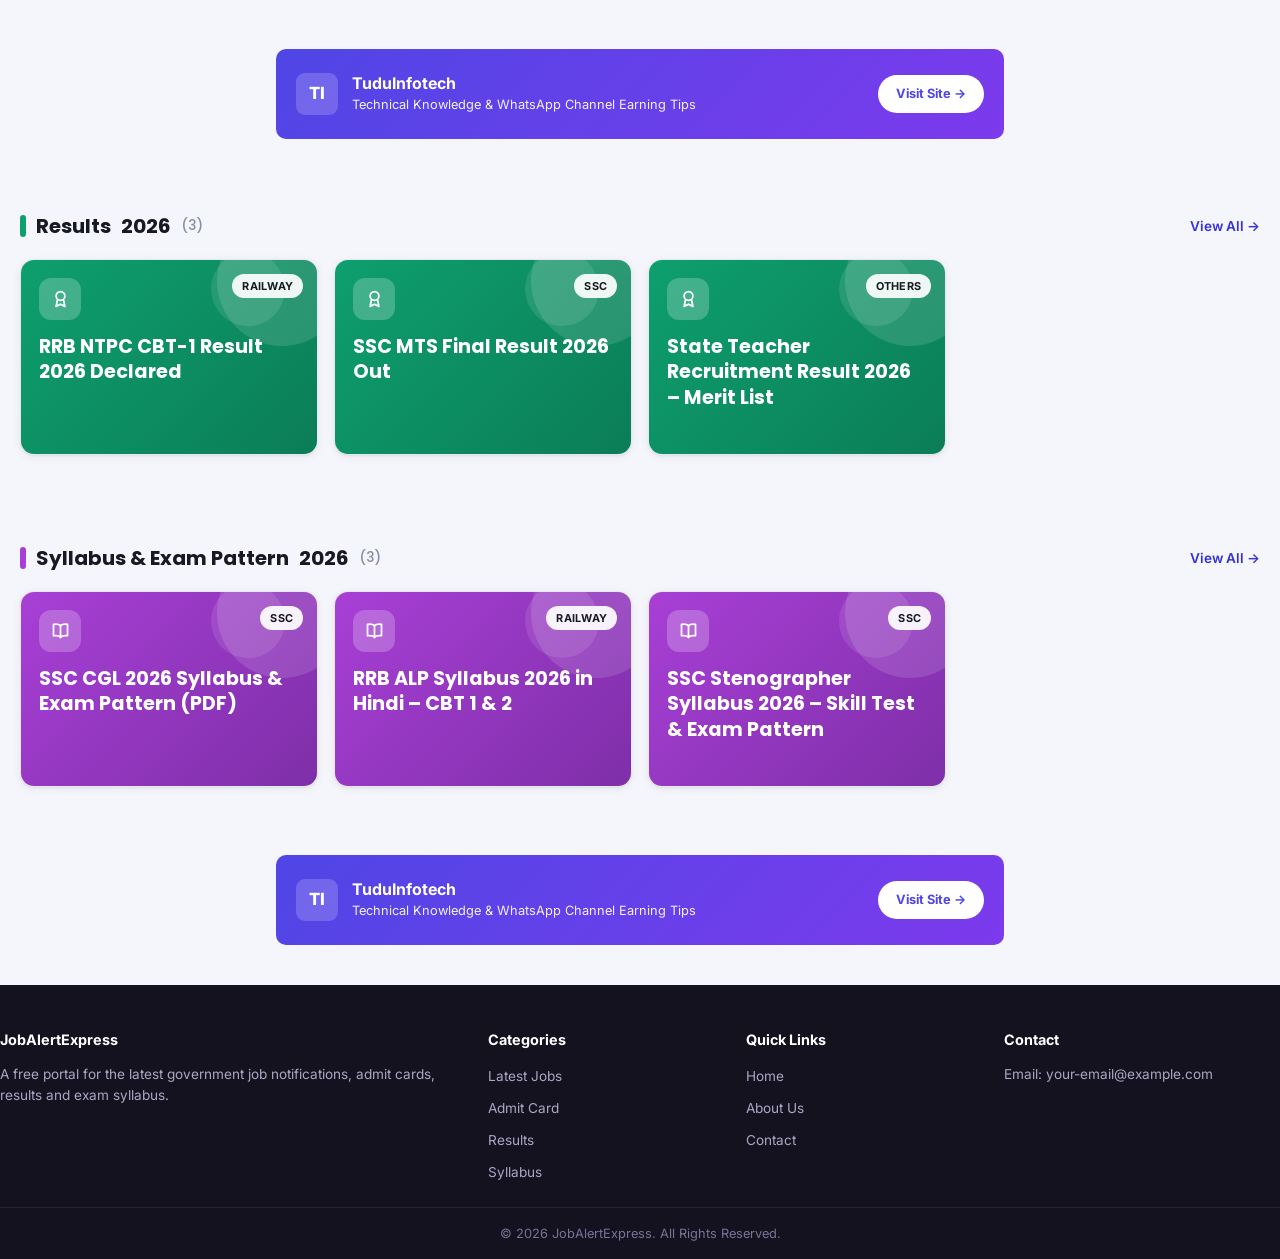
==== commit 44de8398: "Move homepage top ad below Latest Govt Jobs List 2026 homeTop previously sat between Browse by Categ" ====
--- a/index.html
+++ b/index.html
@@ -80,8 +80,6 @@
     </div>
   </section>
 
-  <div data-ad-slot="homeTop"></div>
-
   <section class="section cat-section" id="jobs" data-section="jobs">
     <div class="section-head">
       <h2><span class="bar" style="background:var(--job)"></span>Latest Jobs <span data-year></span> <span style="color:var(--muted); font-weight:500; font-size:.85rem;">(<span data-count="job">0</span>)</span></h2>
@@ -90,6 +88,8 @@
     <div class="grid" data-category="job"></div>
 
     <div id="categoryListSection"></div>
+
+    <div data-ad-slot="homeTop"></div>
 
     <div style="text-align:center; margin-top:18px;">
       <a class="btn primary" href="latest-jobs.html" style="display:inline-flex; width:auto; padding:10px 24px;">View All Jobs →</a>
--- a/css/style.css
+++ b/css/style.css
@@ -29,9 +29,10 @@
 }
 
 *{ box-sizing: border-box; }
-html{ scroll-behavior: smooth; }
+html{ scroll-behavior: smooth; overflow-x:hidden; }
 body{
   margin:0;
+  overflow-x:hidden;
   font-family:'Inter',system-ui,sans-serif;
   color:var(--ink);
   background:var(--bg);
@@ -61,7 +62,7 @@
 }
 .header-inner{
   display:flex; align-items:center; justify-content:space-between;
-  gap:20px; padding:14px 0;
+  gap:20px; padding-top:14px; padding-bottom:14px;
 }
 .brand{
   display:flex; align-items:center; gap:10px;
@@ -108,6 +109,15 @@
 
 .menu-toggle{ display:none; background:none; border:none; font-size:1.5rem; color:var(--ink); }
 
+/* Mobile nav close button + backdrop — injected by initMobileNav() in
+   js/common.js so every page gets them without editing each HTML file. */
+.nav-close{ display:none; }
+.nav-backdrop{
+  display:none; position:fixed; inset:0; background:rgba(15,17,23,.45);
+  z-index:79; opacity:0; transition:opacity .2s ease;
+}
+.nav-backdrop.show{ display:block; opacity:1; }
+
 /* ---------- Hero ---------- */
 .hero{
   background:linear-gradient(120deg,var(--brand) 0%, var(--brand-dark) 60%, #1c1866 100%);
@@ -156,17 +166,17 @@
 }
 .category-slider-track::-webkit-scrollbar{ display:none; }
 .category-slide{
-  scroll-snap-align:start; flex:0 0 160px; display:flex; flex-direction:column; align-items:center;
-  justify-content:center; gap:8px; padding:22px 14px; border-radius:14px; color:#fff; text-decoration:none;
+  scroll-snap-align:start; flex:0 0 auto; display:flex; flex-direction:row; align-items:center;
+  justify-content:flex-start; gap:10px; padding:12px 16px; border-radius:14px; color:#fff; text-decoration:none;
   box-shadow:0 1px 4px rgba(23,25,35,.08); transition:transform .15s, box-shadow .15s;
 }
 .category-slide:hover{ transform:translateY(-3px); box-shadow:0 4px 12px rgba(23,25,35,.10); }
 .category-slide-icon{
-  width:38px; height:38px; display:flex; align-items:center; justify-content:center;
-  background:rgba(255,255,255,.2); border-radius:10px;
-}
-.category-slide-icon svg{ width:20px; height:20px; }
-.category-slide-label{ font-weight:700; font-size:.95rem; }
+  width:30px; height:30px; flex-shrink:0; display:flex; align-items:center; justify-content:center;
+  background:rgba(255,255,255,.2); border-radius:9px;
+}
+.category-slide-icon svg{ width:16px; height:16px; }
+.category-slide-label{ font-weight:700; font-size:.95rem; line-height:1.2; text-align:left; white-space:nowrap; }
 .category-slide-count{ font-size:.75rem; opacity:.9; }
 
 /* ---------- Category pills (homepage, duplicate of the slider above) ---------- */
@@ -183,6 +193,17 @@
   display:flex; align-items:center; justify-content:center;
 }
 .category-pill-icon svg{ width:15px; height:15px; }
+
+@media (max-width:720px){
+  /* All 7 pills don't fit on one row at phone widths — scroll horizontally
+     instead of wrapping to multiple lines. */
+  .category-pills{
+    flex-wrap:nowrap; overflow-x:auto; padding-bottom:6px;
+    -webkit-overflow-scrolling:touch; scrollbar-width:none;
+  }
+  .category-pills::-webkit-scrollbar{ display:none; }
+  .category-pill{ flex:0 0 auto; white-space:nowrap; }
+}
 /* ---------- Cards grid ---------- */
 .grid{ display:grid; grid-template-columns:repeat(3,1fr); gap:16px; }
 .grid[data-category], #categoryGrid, #sectorGrid{ grid-template-columns:repeat(4,1fr); }
@@ -294,6 +315,10 @@
 
 /* ---------- Detail page ---------- */
 .detail-wrap{ display:grid; grid-template-columns:220px 2fr 1fr; gap:24px; align-items:start; }
+/* Grid items default to min-width:auto, which lets a wide child (e.g. a
+   table with long text) force the whole column wider than its track —
+   min-width:0 lets them shrink-to-fit and wrap normally instead. */
+.detail-wrap > *{ min-width:0; }
 .left-sidebar{
   display:flex; flex-direction:column; gap:16px;
   position:sticky; top:104px; max-height:calc(100vh - 120px); overflow-y:auto;
@@ -348,6 +373,7 @@
 /* Homepage jobs list — left/right column table, each with its own
    Recruitment Name / Last Date header. */
 .homejobs-columns{ display:grid; grid-template-columns:1fr 1fr; gap:16px 24px; align-items:start; }
+.homejobs-columns .info-table{ min-width:0; }
 
 .view-all-link{
   display:block; text-align:right; margin-top:10px; padding-top:10px;
@@ -543,12 +569,58 @@
   }
   nav.main-nav.open{ right:0; }
   .menu-toggle{ display:block; flex-shrink:0; }
+  .nav-close{
+    display:flex; align-items:center; justify-content:center;
+    position:absolute; top:14px; right:14px; width:34px; height:34px;
+    border:none; border-radius:8px; background:var(--brand-light); color:var(--ink);
+    font-size:1.1rem; line-height:1; cursor:pointer;
+  }
+  .nav-close:hover{ background:var(--line); }
   .search-wrap{ width:170px; }
-  .grid{ grid-template-columns:1fr; }
-  .grid[data-category], #categoryGrid, #sectorGrid{ grid-template-columns:1fr; }
+  .grid{ grid-template-columns:repeat(2,1fr); gap:10px; }
+  .grid[data-category], #categoryGrid, #sectorGrid{ grid-template-columns:repeat(2,1fr); }
   .footer-grid{ grid-template-columns:1fr; }
   .hero{ padding:32px 0 40px; }
-  .homejobs-columns{ grid-template-columns:1fr; }
+
+  /* Two post cards per row on mobile — shrink the banner so title/icon
+     still fit comfortably at roughly half the previous card width. */
+  .card-banner{ padding:12px 12px 16px; }
+  .card-icon-badge{ width:30px; height:30px; margin-bottom:8px; }
+  .card-icon-badge svg{ width:15px; height:15px; }
+  .card-title{ font-size:.85rem; line-height:1.28; }
+  .card-category-badge{ font-size:.6rem; padding:3px 8px; top:10px; right:10px; max-width:60%; }
+  /* Below 720px the 2-column jobs list collapses to 1 column — merge the
+     two table boxes into what reads as a single list instead of two
+     stacked boxes with duplicate headers. */
+  .homejobs-columns{ grid-template-columns:1fr; gap:0; }
+  .homejobs-columns .info-table-wrap:first-child{ border-radius:10px 10px 0 0; }
+  .homejobs-columns .info-table-wrap:last-child{ border-radius:0 0 10px 10px; border-top:none; }
+  .homejobs-columns .info-table-wrap:last-child .info-table thead{ display:none; }
+
+  /* Category/sector list tables (latest-jobs.html, admit-card.html, sector
+     pages, ...) show 5 columns — too cramped on mobile. Keep only
+     Recruitment Name + Last Date, drop Category / Posted Date / Start Date. */
+  .info-table-block > .info-table-wrap .info-table{ min-width:0; }
+  .info-table-block > .info-table-wrap .info-table th:nth-child(2),
+  .info-table-block > .info-table-wrap .info-table td:nth-child(2),
+  .info-table-block > .info-table-wrap .info-table th:nth-child(3),
+  .info-table-block > .info-table-wrap .info-table td:nth-child(3),
+  .info-table-block > .info-table-wrap .info-table th:nth-child(4),
+  .info-table-block > .info-table-wrap .info-table td:nth-child(4){
+    display:none;
+  }
+
+  /* Floating share bar covers body text if left centred on a narrow
+     screen — shrink it and tuck it into the bottom-right corner instead. */
+  .share-overlay{ left:auto; right:12px; bottom:14px; transform:none; padding:6px 8px; gap:6px; }
+  .share-overlay-label span{ display:none; }
+  .share-overlay-label{ padding-right:4px; }
+  .share-overlay-btn{ width:30px; height:30px; }
+  .share-overlay-btn svg{ width:14px; height:14px; }
+
+  /* Ad slots had a large top/bottom margin sized for desktop — tighten it
+     on mobile so ads don't push content around as much. */
+  [data-ad-slot]{ margin:12px 0 14px; }
 }
 @media (max-width: 480px){
   .header-inner{ flex-wrap:wrap; row-gap:10px; }
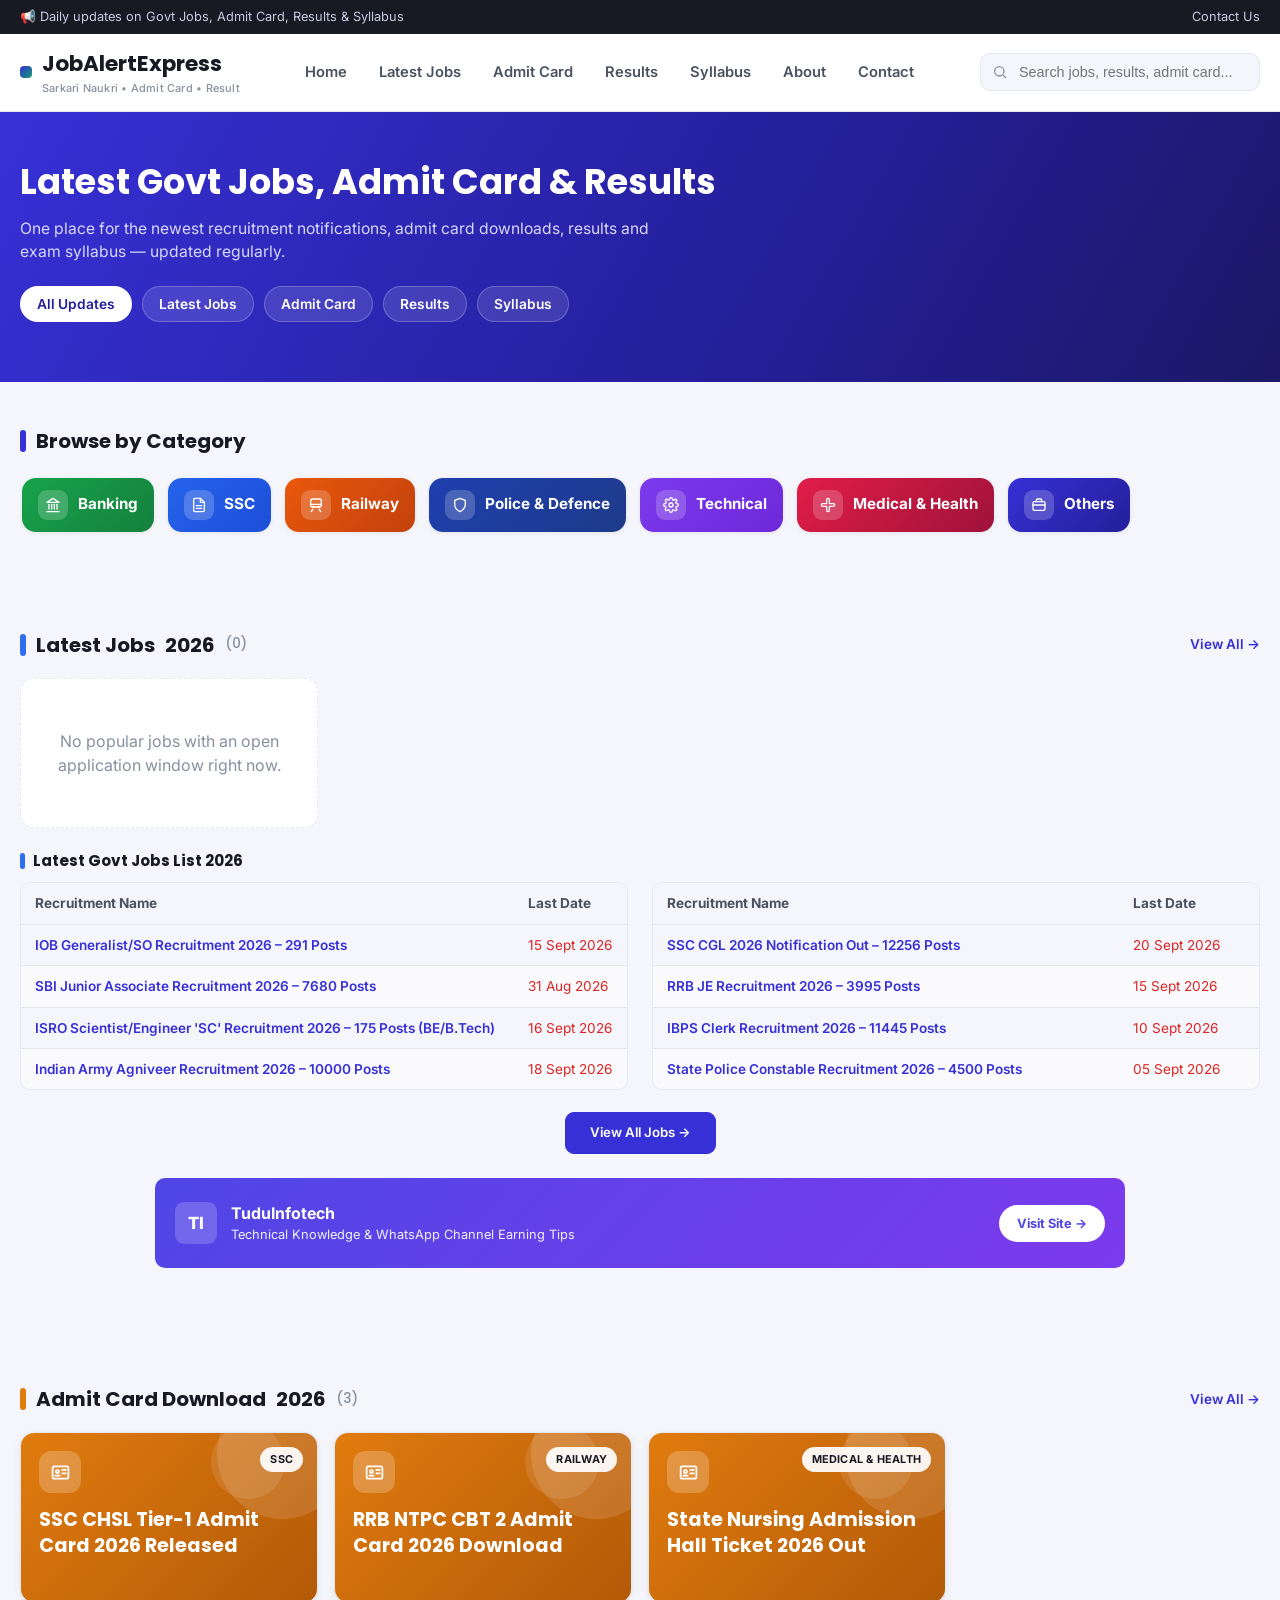
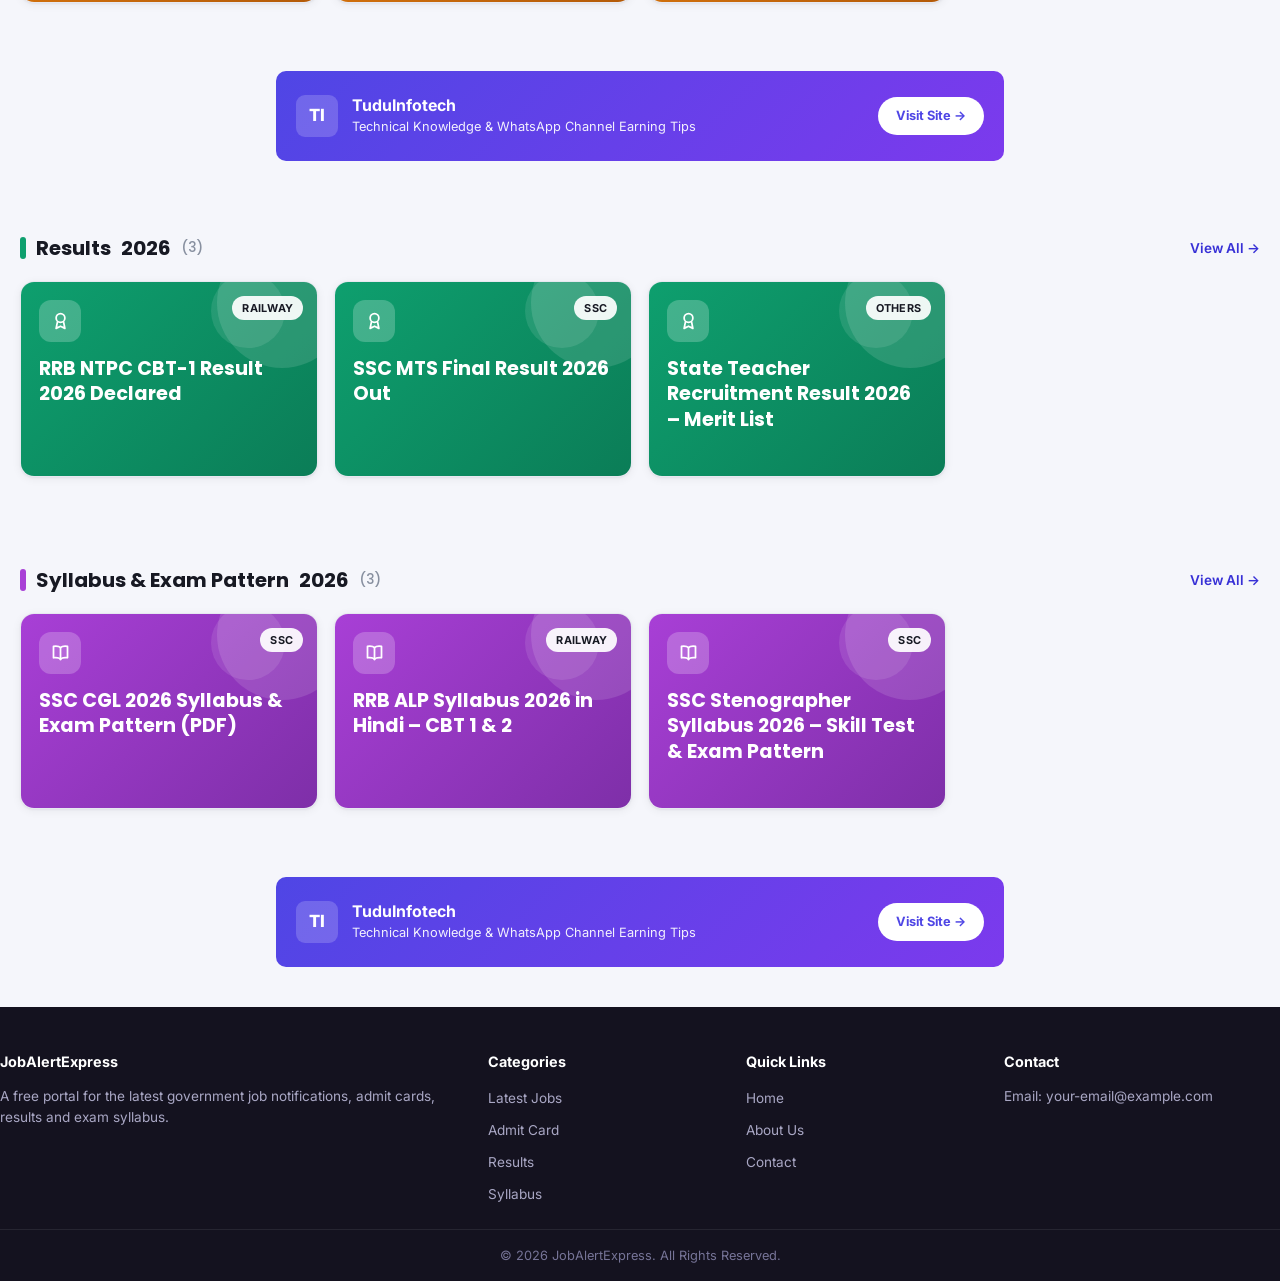
==== commit 2cd94765: "Move homepage top ad below the View All Jobs button" ====
--- a/index.html
+++ b/index.html
@@ -89,11 +89,11 @@
 
     <div id="categoryListSection"></div>
 
-    <div data-ad-slot="homeTop"></div>
-
     <div style="text-align:center; margin-top:18px;">
       <a class="btn primary" href="latest-jobs.html" style="display:inline-flex; width:auto; padding:10px 24px;">View All Jobs →</a>
     </div>
+
+    <div data-ad-slot="homeTop"></div>
   </section>
 
   <section class="section cat-section" id="admitcard" data-section="admitcard">
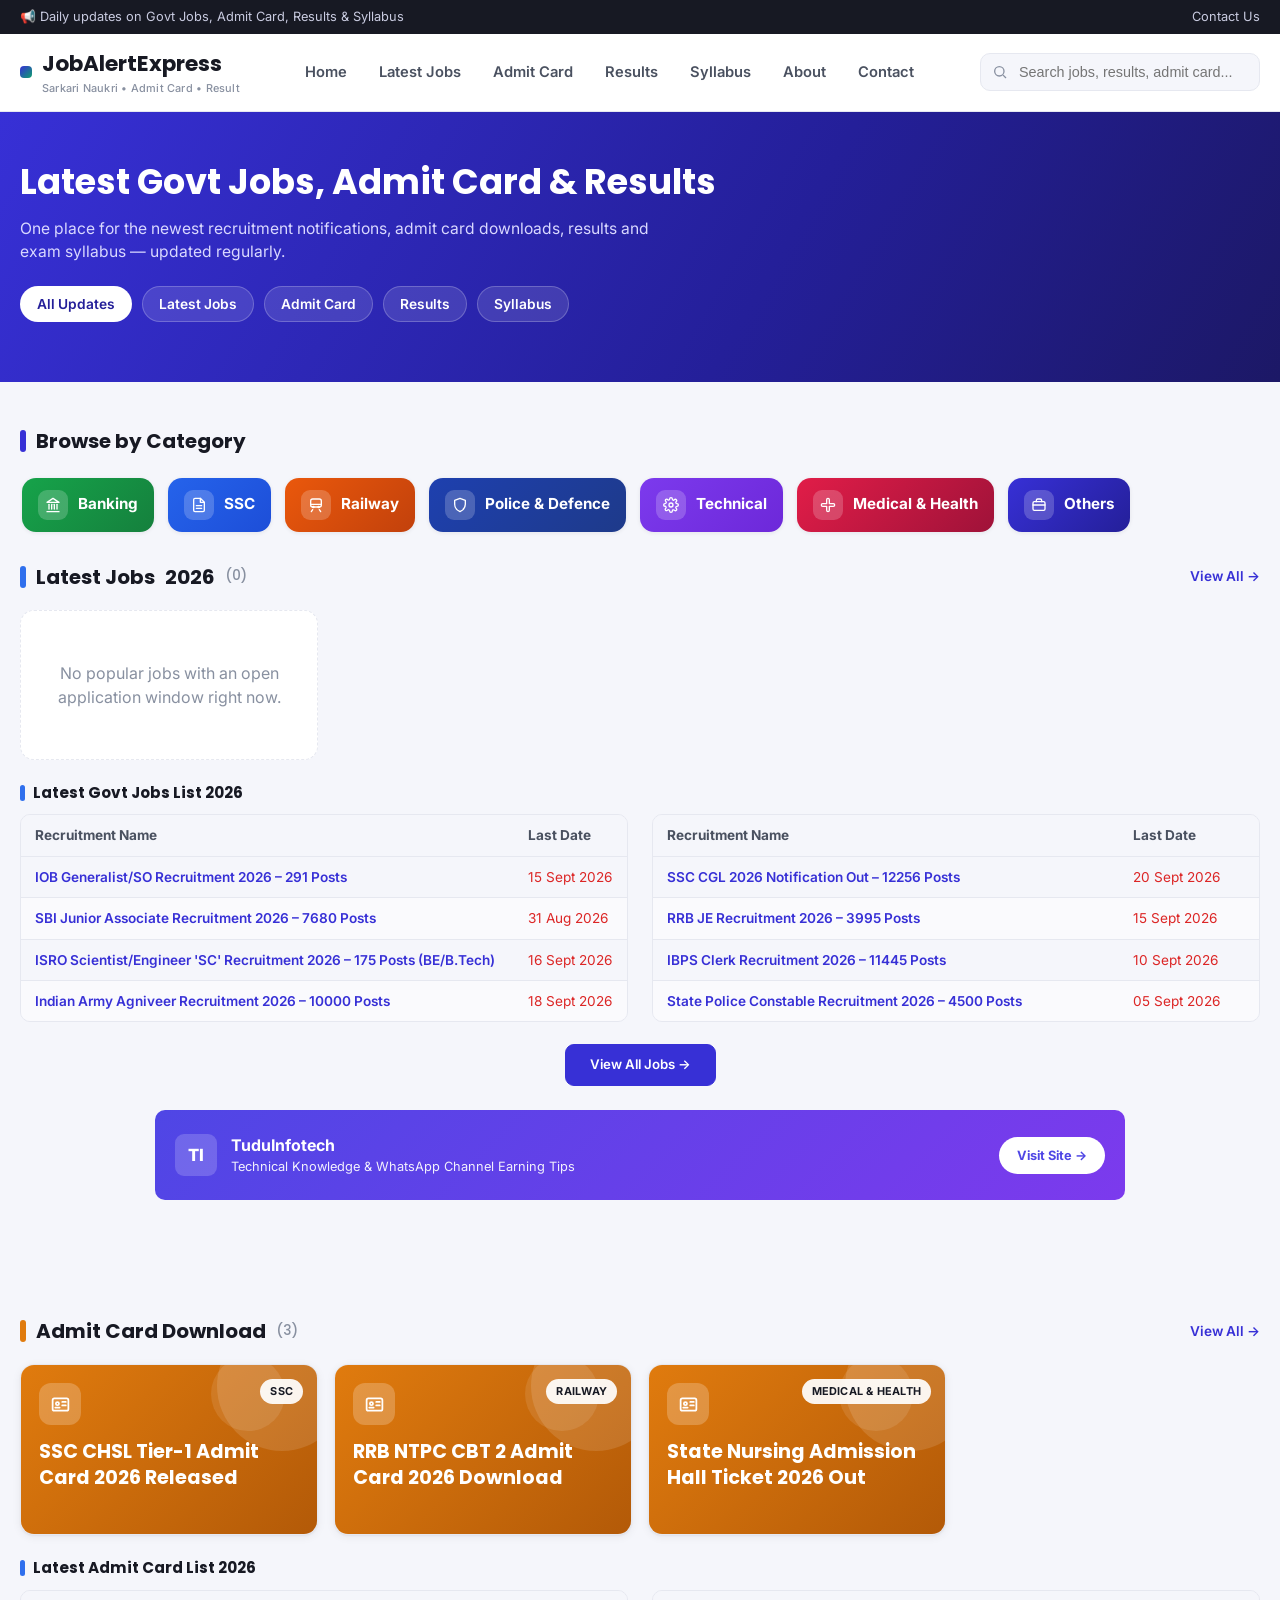
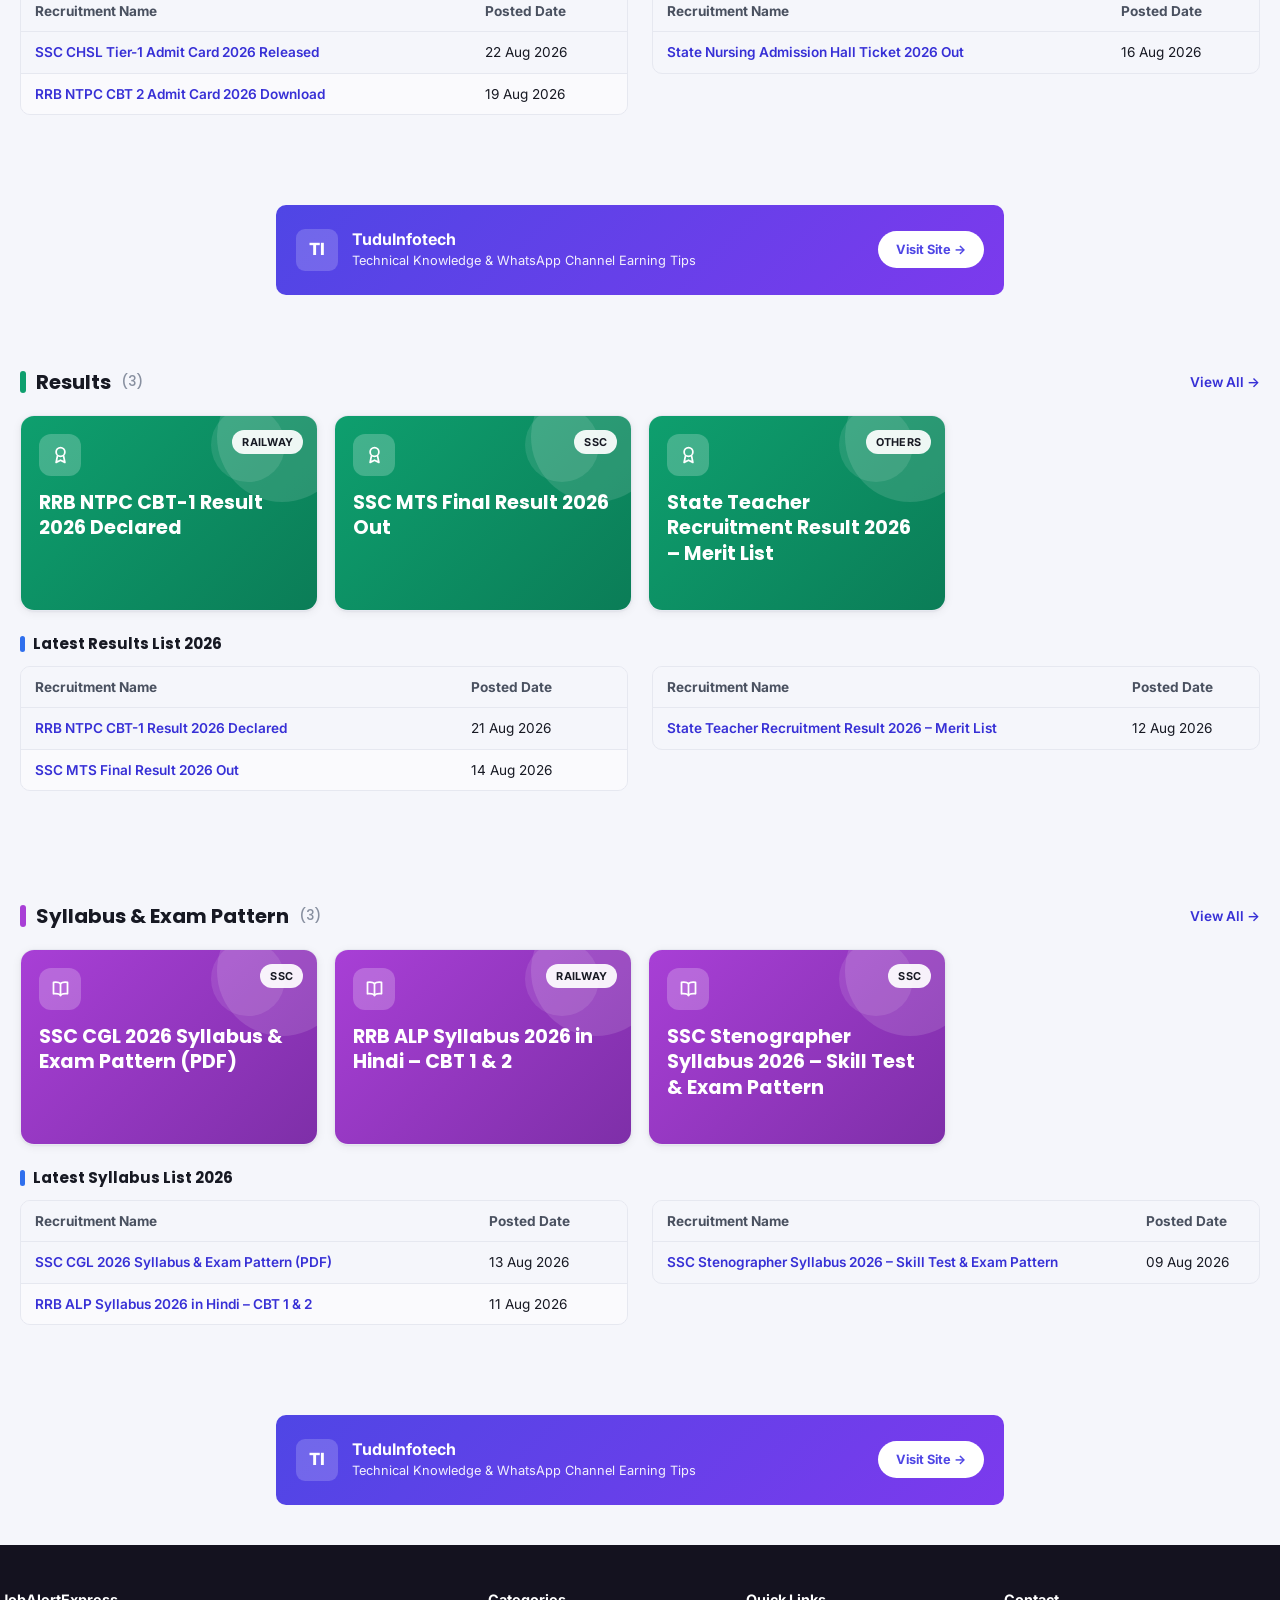
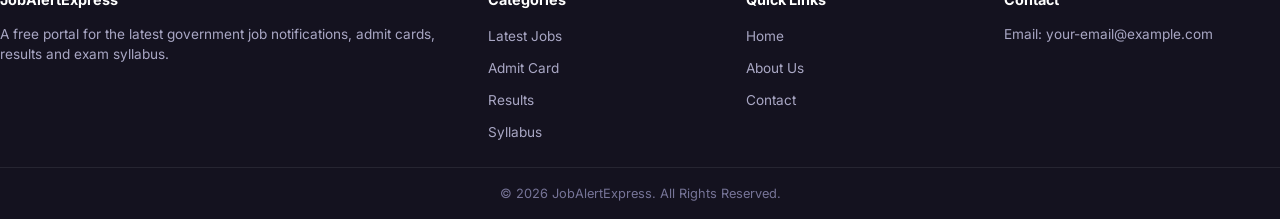
==== commit 87f6f75d: "Add quick-reference lists to Admit Card/Results/Syllabus sections; drop year from their headings Gen" ====
--- a/index.html
+++ b/index.html
@@ -98,28 +98,34 @@
 
   <section class="section cat-section" id="admitcard" data-section="admitcard">
     <div class="section-head">
-      <h2><span class="bar" style="background:var(--admitcard)"></span>Admit Card Download <span data-year></span> <span style="color:var(--muted); font-weight:500; font-size:.85rem;">(<span data-count="admitcard">0</span>)</span></h2>
+      <h2><span class="bar" style="background:var(--admitcard)"></span>Admit Card Download <span style="color:var(--muted); font-weight:500; font-size:.85rem;">(<span data-count="admitcard">0</span>)</span></h2>
       <a class="view-all" href="admit-card.html">View All →</a>
     </div>
     <div class="grid" data-category="admitcard"></div>
+
+    <div id="admitCardListSection"></div>
   </section>
 
   <div data-ad-slot="homeMiddle"></div>
 
   <section class="section cat-section" id="results" data-section="results">
     <div class="section-head">
-      <h2><span class="bar" style="background:var(--result)"></span>Results <span data-year></span> <span style="color:var(--muted); font-weight:500; font-size:.85rem;">(<span data-count="result">0</span>)</span></h2>
+      <h2><span class="bar" style="background:var(--result)"></span>Results <span style="color:var(--muted); font-weight:500; font-size:.85rem;">(<span data-count="result">0</span>)</span></h2>
       <a class="view-all" href="results.html">View All →</a>
     </div>
     <div class="grid" data-category="result"></div>
+
+    <div id="resultsListSection"></div>
   </section>
 
   <section class="section cat-section" id="syllabus" data-section="syllabus">
     <div class="section-head">
-      <h2><span class="bar" style="background:var(--syllabus)"></span>Syllabus &amp; Exam Pattern <span data-year></span> <span style="color:var(--muted); font-weight:500; font-size:.85rem;">(<span data-count="syllabus">0</span>)</span></h2>
+      <h2><span class="bar" style="background:var(--syllabus)"></span>Syllabus &amp; Exam Pattern <span style="color:var(--muted); font-weight:500; font-size:.85rem;">(<span data-count="syllabus">0</span>)</span></h2>
       <a class="view-all" href="syllabus.html">View All →</a>
     </div>
     <div class="grid" data-category="syllabus"></div>
+
+    <div id="syllabusListSection"></div>
   </section>
 
   <div data-ad-slot="homeBottom"></div>
--- a/css/style.css
+++ b/css/style.css
@@ -137,6 +137,11 @@
 
 /* ---------- Section headers ---------- */
 .section{ padding:44px 0; }
+/* No ad sits between "Browse by Category" and "Latest Jobs" on the
+   homepage any more, so the two sections' own 44px paddings were
+   stacking into a large empty gap. Tighten just this pair. */
+.category-slider-section{ padding-bottom:0; }
+#jobs.cat-section{ padding-top:20px; }
 .page-intro{
   color:var(--ink-soft); font-size:.92rem; line-height:1.65; max-width:900px; margin:10px 0 20px;
 }
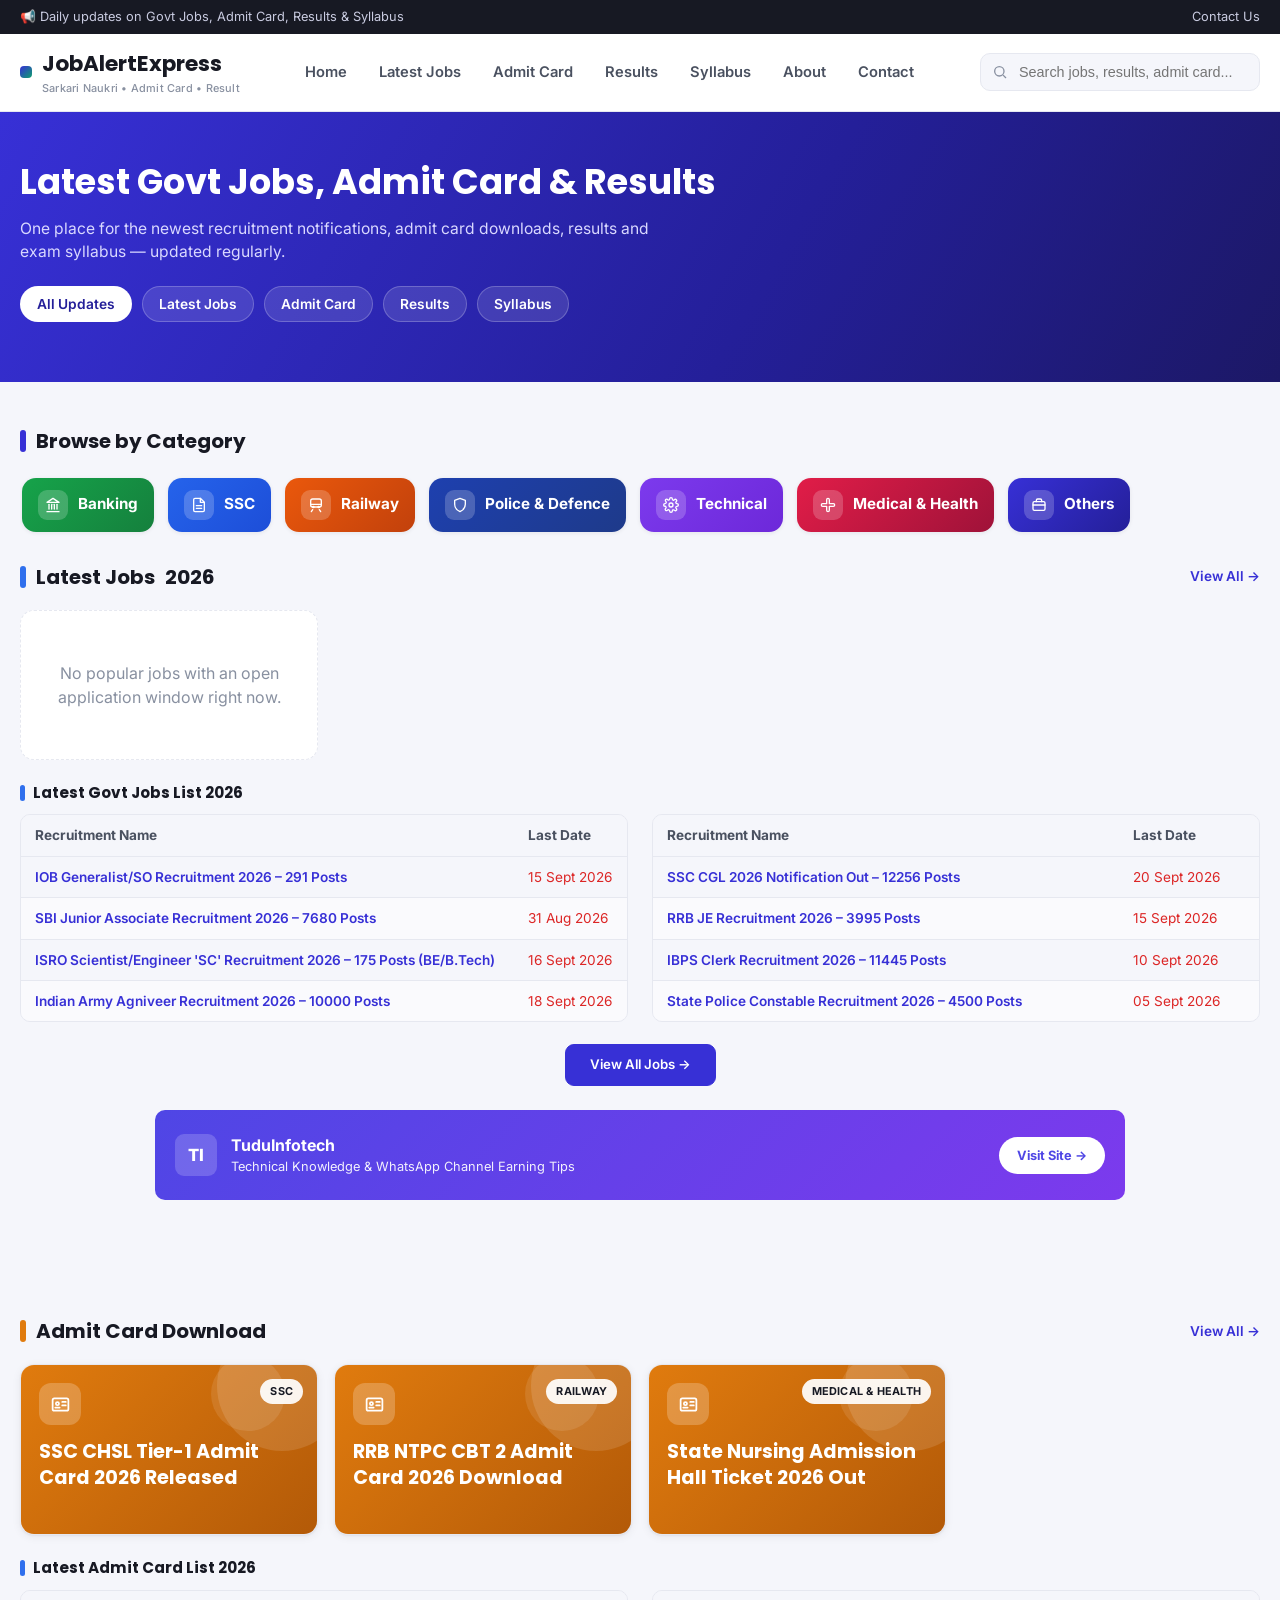
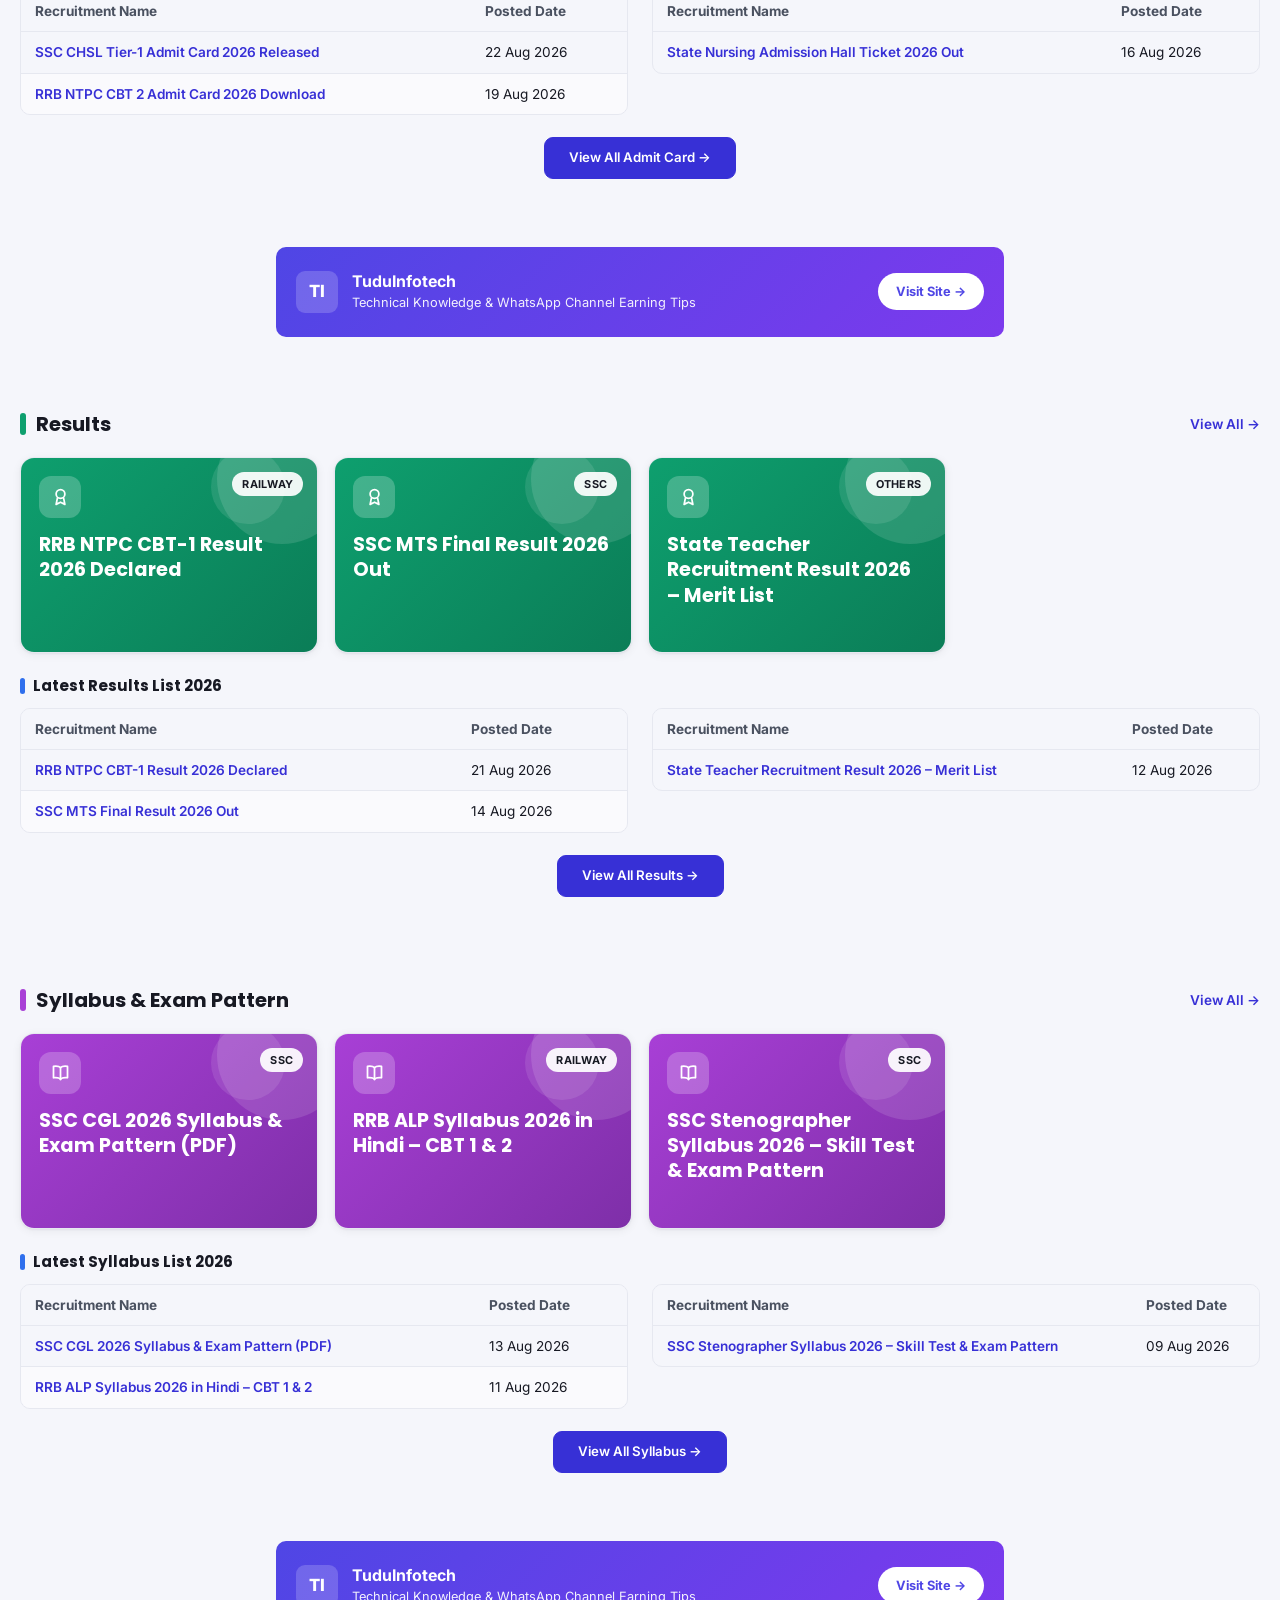
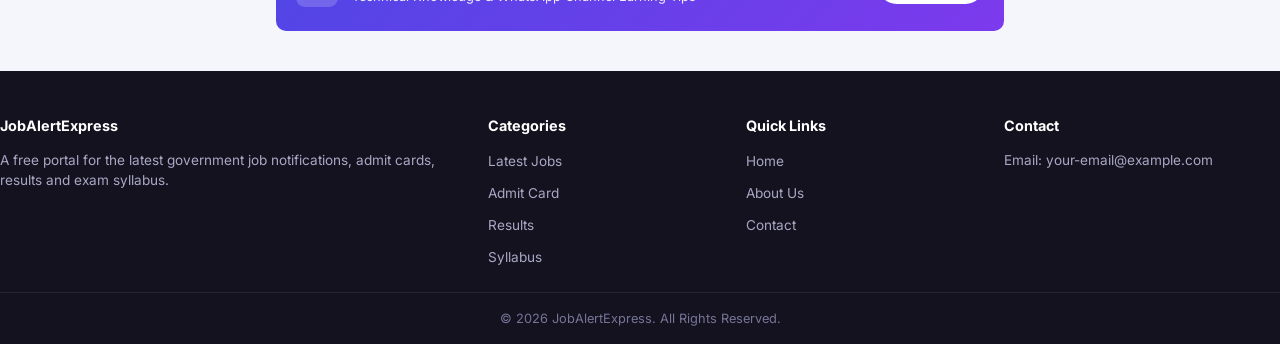
==== commit a4802384: "Remove post count from homepage section titles, add View All buttons below lists Dropped the "(N)" c" ====
--- a/index.html
+++ b/index.html
@@ -82,7 +82,7 @@
 
   <section class="section cat-section" id="jobs" data-section="jobs">
     <div class="section-head">
-      <h2><span class="bar" style="background:var(--job)"></span>Latest Jobs <span data-year></span> <span style="color:var(--muted); font-weight:500; font-size:.85rem;">(<span data-count="job">0</span>)</span></h2>
+      <h2><span class="bar" style="background:var(--job)"></span>Latest Jobs <span data-year></span></h2>
       <a class="view-all" href="latest-jobs.html">View All →</a>
     </div>
     <div class="grid" data-category="job"></div>
@@ -98,34 +98,46 @@
 
   <section class="section cat-section" id="admitcard" data-section="admitcard">
     <div class="section-head">
-      <h2><span class="bar" style="background:var(--admitcard)"></span>Admit Card Download <span style="color:var(--muted); font-weight:500; font-size:.85rem;">(<span data-count="admitcard">0</span>)</span></h2>
+      <h2><span class="bar" style="background:var(--admitcard)"></span>Admit Card Download</h2>
       <a class="view-all" href="admit-card.html">View All →</a>
     </div>
     <div class="grid" data-category="admitcard"></div>
 
     <div id="admitCardListSection"></div>
+
+    <div style="text-align:center; margin-top:18px;">
+      <a class="btn primary" href="admit-card.html" style="display:inline-flex; width:auto; padding:10px 24px;">View All Admit Card →</a>
+    </div>
   </section>
 
   <div data-ad-slot="homeMiddle"></div>
 
   <section class="section cat-section" id="results" data-section="results">
     <div class="section-head">
-      <h2><span class="bar" style="background:var(--result)"></span>Results <span style="color:var(--muted); font-weight:500; font-size:.85rem;">(<span data-count="result">0</span>)</span></h2>
+      <h2><span class="bar" style="background:var(--result)"></span>Results</h2>
       <a class="view-all" href="results.html">View All →</a>
     </div>
     <div class="grid" data-category="result"></div>
 
     <div id="resultsListSection"></div>
+
+    <div style="text-align:center; margin-top:18px;">
+      <a class="btn primary" href="results.html" style="display:inline-flex; width:auto; padding:10px 24px;">View All Results →</a>
+    </div>
   </section>
 
   <section class="section cat-section" id="syllabus" data-section="syllabus">
     <div class="section-head">
-      <h2><span class="bar" style="background:var(--syllabus)"></span>Syllabus &amp; Exam Pattern <span style="color:var(--muted); font-weight:500; font-size:.85rem;">(<span data-count="syllabus">0</span>)</span></h2>
+      <h2><span class="bar" style="background:var(--syllabus)"></span>Syllabus &amp; Exam Pattern</h2>
       <a class="view-all" href="syllabus.html">View All →</a>
     </div>
     <div class="grid" data-category="syllabus"></div>
 
     <div id="syllabusListSection"></div>
+
+    <div style="text-align:center; margin-top:18px;">
+      <a class="btn primary" href="syllabus.html" style="display:inline-flex; width:auto; padding:10px 24px;">View All Syllabus →</a>
+    </div>
   </section>
 
   <div data-ad-slot="homeBottom"></div>
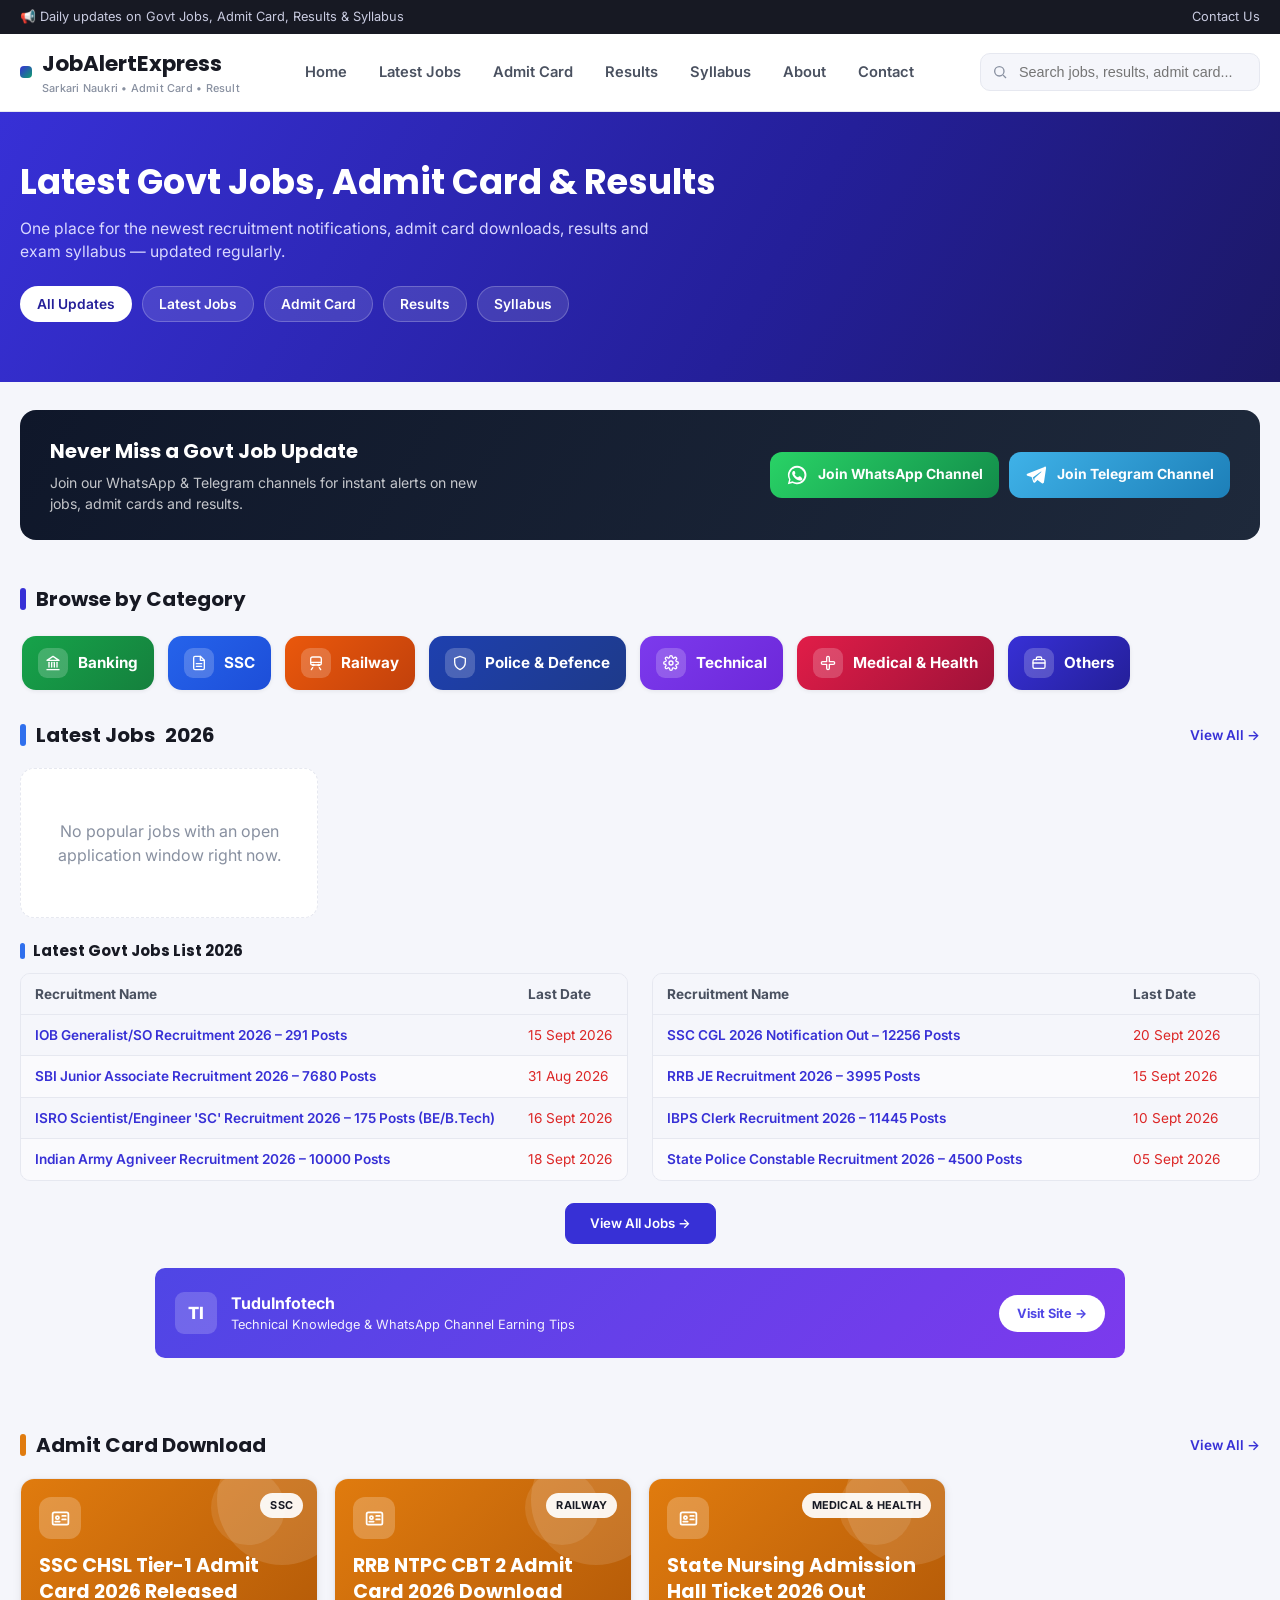
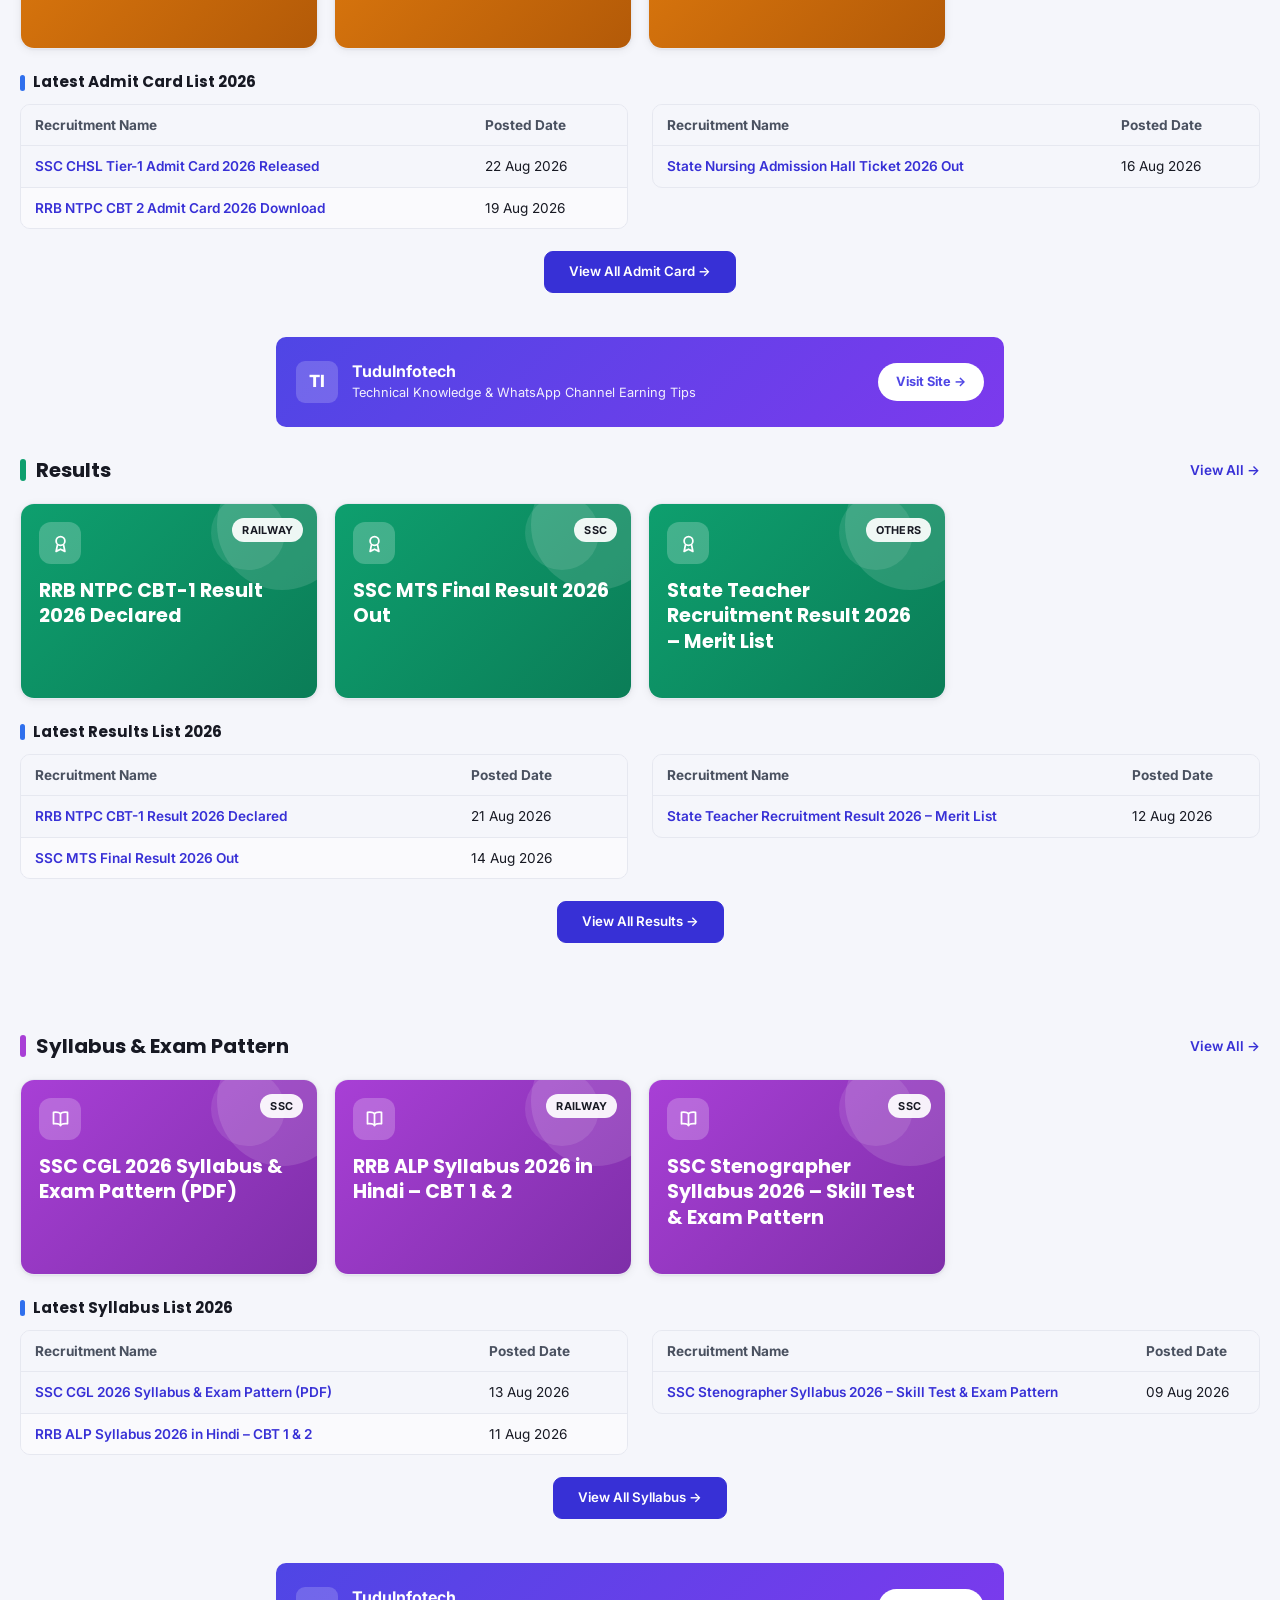
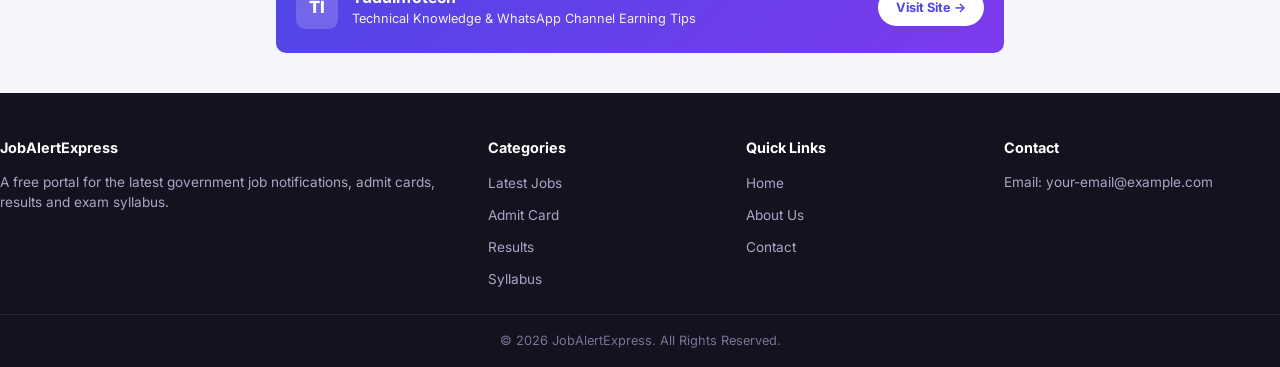
==== commit 9e518d53: "Add animated Follow Us banner to homepage Homepage had no follow/join-channel widget at all (only po" ====
--- a/index.html
+++ b/index.html
@@ -70,6 +70,14 @@
 </section>
 
 <main class="container">
+
+  <div class="follow-band">
+    <div class="follow-band-text">
+      <h2>Never Miss a Govt Job Update</h2>
+      <p>Join our WhatsApp &amp; Telegram channels for instant alerts on new jobs, admit cards and results.</p>
+    </div>
+    <div id="homeFollowWidget" class="follow-band-buttons"></div>
+  </div>
 
   <section class="section category-slider-section">
     <div class="section-head">
--- a/css/style.css
+++ b/css/style.css
@@ -506,6 +506,16 @@
 .card-heading-icon.results{ background:linear-gradient(135deg, var(--result), #0b7d57); }
 .card-heading-icon.related{ background:linear-gradient(135deg, #6366f1, #4338ca); }
 
+/* ---------- Follow Us banner (homepage) ---------- */
+.follow-band{
+  display:flex; align-items:center; justify-content:space-between; gap:20px; flex-wrap:wrap;
+  background:linear-gradient(120deg, #0f172a, #1e293b); border-radius:16px; padding:26px 30px;
+  color:#fff; margin-top:28px;
+}
+.follow-band-text h2{ font-size:1.25rem; margin:0 0 6px; }
+.follow-band-text p{ margin:0; color:rgba(255,255,255,.75); font-size:.88rem; max-width:440px; }
+.follow-band-buttons .join-channels{ flex-direction:row; flex-wrap:wrap; }
+
 /* ---------- Follow Us: join-channel buttons ---------- */
 .join-channels{ display:flex; flex-direction:column; gap:10px; }
 .join-channel-btn{
@@ -529,6 +539,15 @@
 [data-ad-slot]{ display:flex; justify-content:center; margin:24px 0 28px; }
 aside [data-ad-slot]{ margin:0; }
 aside [data-ad-slot] .ad-slot{ max-width:none !important; }
+
+/* A .section already has 44px of its own top/bottom padding — when an ad
+   sits right against that edge (as a sibling, or as the last thing inside
+   the section) that padding stacks with the ad's own margin into a much
+   bigger gap than intended. Drop the redundant side so only one of the
+   two spacers applies. */
+.section + [data-ad-slot]{ margin-top:0; }
+[data-ad-slot] + .section{ padding-top:0; }
+.section:has(> [data-ad-slot]:last-child){ padding-bottom:0; }
 .ad-slot{ width:100%; }
 .ad-image{ display:block; border-radius:10px; overflow:hidden; }
 .ad-image img{ width:100%; height:auto; display:block; }
